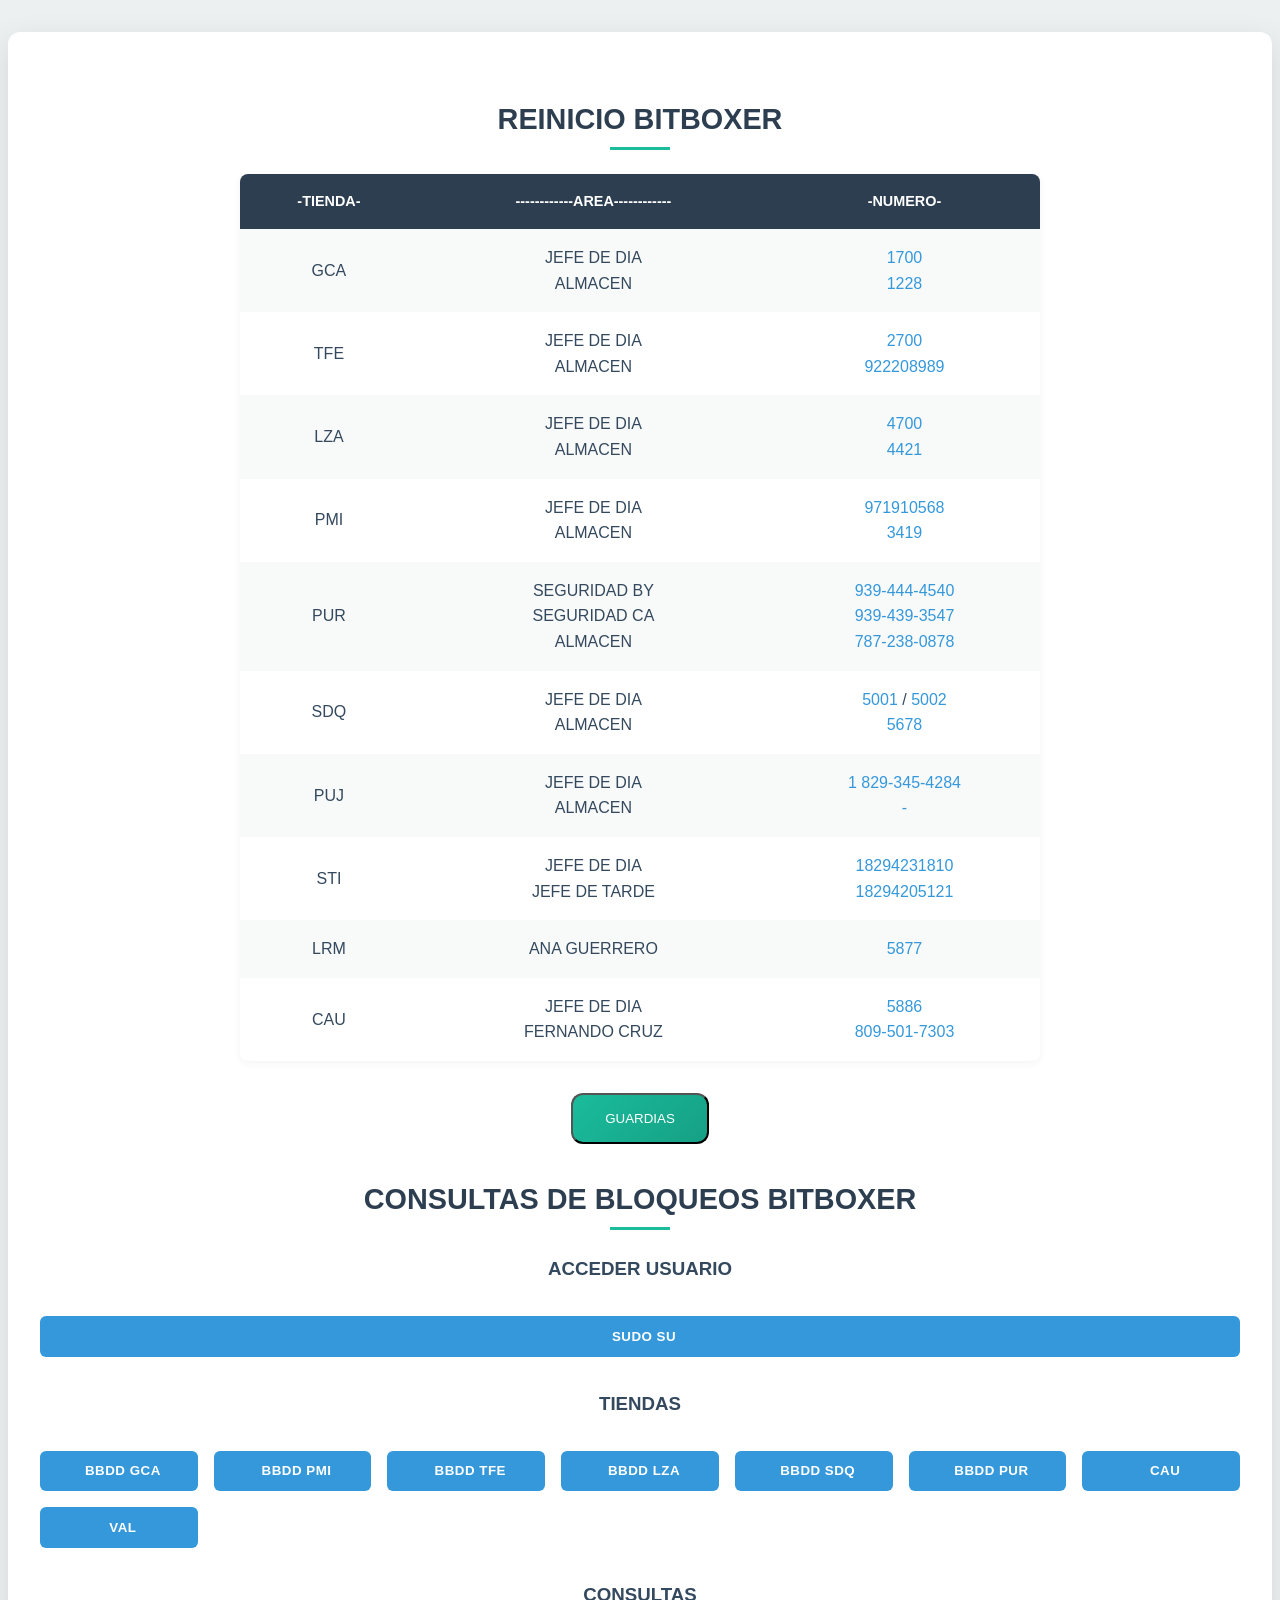
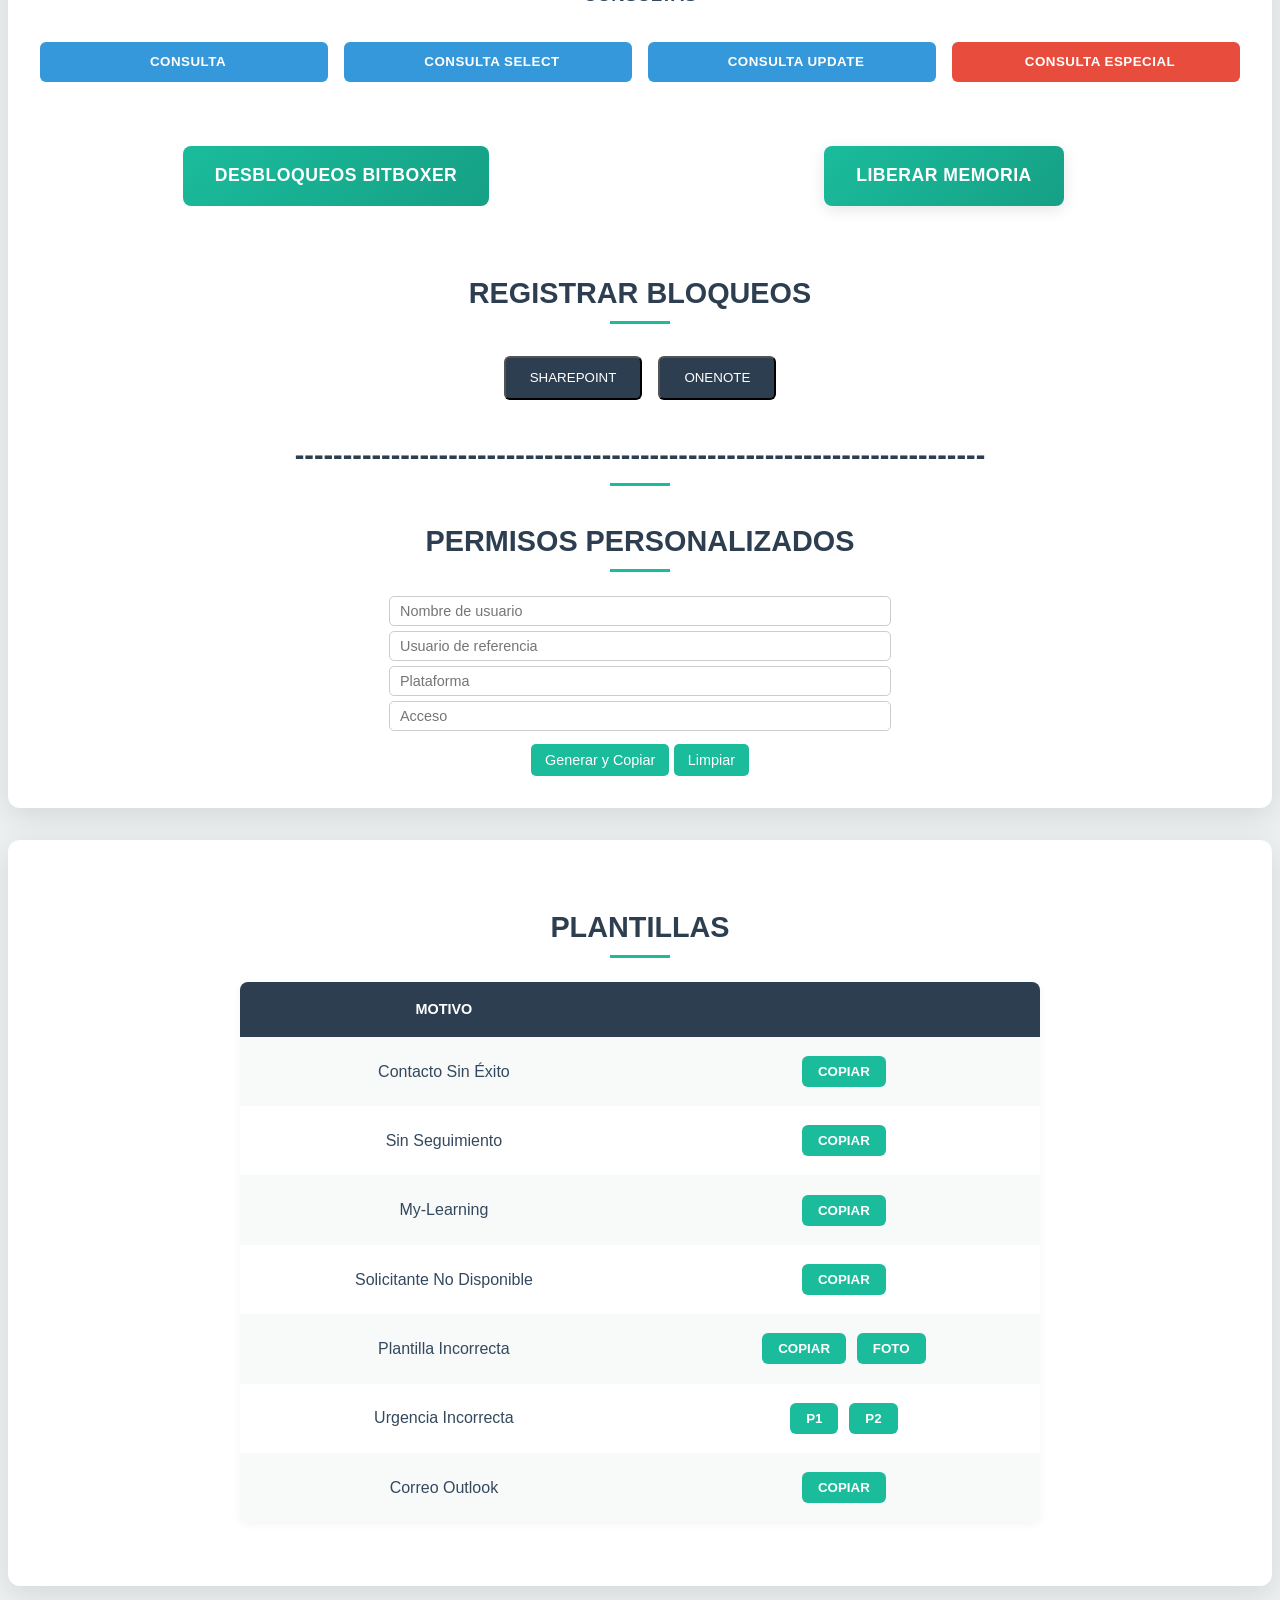
==== index.html @ 9ade975d "Primera versión modificada del proyecto" ====
<!DOCTYPE html>
<html>
<head>
    <meta charset="UTF-8">
    <title>Consultas Bitboxer</title>
    <link rel="icon" type="image/png" href="./foto/favicon.png">
    <link rel="stylesheet" href="styles.css">
</head>
<body>
    <div class="container">
        <div class="tables-container">
            <div class="left-side">
                <h2>REINICIO BITBOXER</h2>      
                <table>
                    <tbody><tr>
                        <th>-TIENDA-</th>
                        <th>------------AREA------------</th>
                        <th>-NUMERO-</th>
                    </tr>
                    <tr>
                        <td>GCA</td>
                        <td>JEFE DE DIA<br>ALMACEN</td>
                        <td>
                            <span class="click-to-copy" data-phone-number="1700">1700</span><br>
                            <span class="click-to-copy" data-phone-number="1228">1228</span>
                        </td>
                    </tr>
                    <tr>
                        <td>TFE</td>
                        <td>JEFE DE DIA<br>ALMACEN</td>
                        <td>
                            <span class="click-to-copy" data-phone-number="2700">2700</span><br>
                            <span class="click-to-copy" data-phone-number="922208989">922208989</span>
                        </td>
                    </tr>
                    <tr>
                        <td>LZA</td>
                        <td>JEFE DE DIA<br>ALMACEN</td>
                        <td>
                            <span class="click-to-copy" data-phone-number="4700">4700</span><br>
                            <span class="click-to-copy" data-phone-number="4421">4421</span>
                        </td>
                    </tr>
                    <tr>
                        <td>PMI</td>
                        <td>JEFE DE DIA<br>ALMACEN</td>
                        <td>
                            <span class="click-to-copy" data-phone-number="971910568">971910568</span><br>
                            <span class="click-to-copy" data-phone-number="3419">3419</span>
                        </td>
                    </tr>
                    <tr>
                        <td>PUR</td>
                        <td>SEGURIDAD BY<br>SEGURIDAD CA<br>ALMACEN</td>
                        <td>
                            <span class="click-to-copy" data-phone-number="9394444540">939-444-4540</span><br>
                            <span class="click-to-copy" data-phone-number="9394393547">939-439-3547</span><br>
                            <span class="click-to-copy" data-phone-number="7872380878">787-238-0878</span>
                        </td>
                    </tr>
                    <tr>
                        <td>SDQ</td>
                        <td>JEFE DE DIA<br>ALMACEN</td>
                        <td>
                            <span class="click-to-copy" data-phone-number="5001">5001</span> / <span class="click-to-copy" data-phone-number="5002">5002</span><br>
                            <span class="click-to-copy" data-phone-number="5678">5678</span>
                        </td>
                    </tr>
                    <tr>
                        <td>PUJ</td>
                        <td>JEFE DE DIA<br>ALMACEN</td>
                        <td>
                            <span class="click-to-copy" data-phone-number="18293454284">1 829-345-4284</span><br>
                            <span class="click-to-copy" data-phone-number="">-</span>
                        </td>
                    </tr>
                    <tr>
                        <td>STI</td>
                        <td>JEFE DE DIA<br>JEFE DE TARDE</td>
                        <td>
                            <span class="click-to-copy" data-phone-number="18294231810">18294231810</span><br>
                            <span class="click-to-copy" data-phone-number="18294205121">18294205121</span>
                        </td>
                    </tr>
                    <tr>
                        <td>LRM</td>
                        <td>ANA GUERRERO</td>
                        <td>
                            <span class="click-to-copy" data-phone-number="5877">5877</span>
                        </td>
                    </tr>
                    <tr>
                        <td>CAU</td>
                        <td>JEFE DE DIA<br>FERNANDO CRUZ</td>
                        <td>
                            <span class="click-to-copy" data-phone-number="5886">5886</span><br>
                            <span class="click-to-copy" data-phone-number="8095017303">809-501-7303</span>
                        </td>
                    </tr>
                </tbody></table>
            </div>
        </div>

        <!-- Botón GUARDIAS -->
    <div class="guardias-btn">
        <button id="btn-guardias" onclick="redirectToGuardias()" style="background: linear-gradient(135deg, #1ABC9C, #16A085); color: white; padding: 1rem 2rem; border-radius: 12px; cursor: pointer;">GUARDIAS</button>
    </div>

        <!-- Resto del contenido -->
        <h2>CONSULTAS DE BLOQUEOS BITBOXER</h2>

<div class="button-section">
    <h3>ACCEDER USUARIO</h3>

    <div class="query-btn">
        <button id="btn-sudo-gca">SUDO SU</button>
    </div>
</div>

<div class="button-section">
    <h3>TIENDAS</h3>

    <div class="query-btn">
        <button id="btn-bbdd-gca">BBDD GCA</button>
        <button id="btn-bbdd-pmi">BBDD PMI</button>
        <button id="btn-bbdd-tfe">BBDD TFE</button>
        <button id="btn-bbdd-lza">BBDD LZA</button>
        <button id="btn-sdq">BBDD SDQ</button>
        <button id="btn-pur">BBDD PUR</button>
        <button id="btn-cau">CAU</button>
        <button id="btn-val">VAL</button>
    </div>
</div>

<div class="button-section">
    <h3>CONSULTAS</h3>

    <div class="query-btn">
        <button id="btn-consulta-gca">CONSULTA</button>
        <button id="btn-consulta-select">CONSULTA SELECT</button>
        <button id="btn-consulta-update">CONSULTA UPDATE</button>
        <button id="btn-consulta-especial">CONSULTA ESPECIAL</button>

    </div>
</div>

        <div class="query-btn">
            <button id="btn-desbloqueos" onclick="redirectToBloqueosPage()">DESBLOQUEOS BITBOXER</button>
            <button id="btn-liberar-memoria">LIBERAR MEMORIA</button>
        </div>
	<h2>REGISTRAR BLOQUEOS</h2>
        <div class="button-container">
            <button id="btn-enlace1" onclick="redirectToSharePoint()">SHAREPOINT</button>
            <button id="btn-enlace2" onclick="redirectToOneNote()">ONENOTE</button>
        </div>


	<h2>------------------------------------------------------------------------</h2>
<h2>PERMISOS PERSONALIZADOS</h2>
<div class="template-box">
  <form class="template-form" onsubmit="generarPermiso(event)">
    <input type="text" placeholder="Nombre de usuario" name="nombre" required />
    <input type="text" placeholder="Usuario de referencia" name="referencia" required />
    <input type="text" placeholder="Plataforma" name="plataforma" required />
    <input type="text" placeholder="Acceso" name="acceso" required />
    <div class="form-buttons">
      <button type="submit">Generar y Copiar</button>
      <button type="button" onclick="limpiarResultado()">Limpiar</button>
    </div>
  </form>
  <div class="template-content" id="resultado-permiso"></div>
</div>

    </div>



<div class="container">
  <h2>PLANTILLAS</h2>
  <div class="tables-container">
    <div class="left-side">
      <table>
        <thead>
          <tr>
            <th>MOTIVO</th>
            <th></th>
          </tr>
        </thead>
        <tbody>
          <tr>
            
          </tr>            
          <tr>
            <td>Contacto Sin Éxito</td>
            <td><button id="btn-sin-contacto" class="res-btn">COPIAR</button></td>
          </tr>
          <tr>
            <td>Sin Seguimiento</td>
            <td><button id="btn-sin-seguimiento" class="res-btn">COPIAR</button></td>
          </tr>
          <tr>
            <td>My-Learning</td>
            <td><button id="btn-my-learning" class="res-btn">COPIAR</button></td>
          </tr>
          <tr>
            <td>Solicitante No Disponible</td>
            <td><button id="btn-no-disponible" class="res-btn">COPIAR</button></td>
          </tr>
          <tr>
            <td>Plantilla Incorrecta</td>
            <td>
              <button id="btn-plantilla-incorrecta" class="res-btn">COPIAR</button>
              <button id="btn-plantilla-incorrecta-foto" class="res-btn">FOTO</button>
            </td>
          </tr>
          <tr>
            <td>Urgencia Incorrecta</td>
            <td>
              <button id="btn-urgencia-p1" class="res-btn">P1</button>
              <button id="btn-urgencia-p2" class="res-btn">P2</button>
            </td>
          </tr>
          <tr>
            <td>Correo Outlook</td>
            <td><button id="btn-correo-outlook" class="res-btn">COPIAR</button></td>
          </tr>
        </tbody>
      </table>
    </div>
  </div>
</div>

    <script src="script.js"></script>
</body>
</html>
---- styles.css ----
:root {
  --primary-color: #2C3E50;
  --secondary-color: #3498DB;
  --accent-color: #1ABC9C;
  --background: #ECF0F1;
  --text-color: #34495E;
  --table-header: #2C3E50;
  --table-row-even: #F8F9F9;
  --table-row-hover: #EBF5FB;
}

body {
  font-family: 'Roboto', sans-serif;
  background: var(--background);
  color: var(--text-color);
  line-height: 1.6;
  margin: 0;
  padding: 0;
}

.container {
  max-width: 1200px;
  margin: 2rem auto;
  padding: 2rem;
  background: white;
  border-radius: 12px;
  box-shadow: 0 8px 30px rgba(0,0,0,0.1);
  text-align: center; /* Centra todo el texto dentro del contenedor */
}

h2 {
  color: var(--primary-color);
  font-size: 1.8rem;
  margin: 2rem 0 1.5rem;
  position: relative;
  padding-bottom: 0.5rem;
}

h2::after {
  content: '';
  position: absolute;
  bottom: 0;
  left: 50%;
  transform: translateX(-50%);
  width: 60px;
  height: 3px;
  background: var(--accent-color);
}

.tables-container {
  display: flex;
  justify-content: center; /* Centra la tabla */
  margin-bottom: 2rem;
}

.left-side {
  width: 100%;
  max-width: 800px; /* Ajusta el ancho máximo de la tabla */
}

table {
  width: 100%;
  border-collapse: collapse;
  background: white;
  border-radius: 8px;
  overflow: hidden;
  box-shadow: 0 2px 10px rgba(0,0,0,0.05);
  margin: 0 auto; /* Centra la tabla dentro de su contenedor */
}

th, td {
  padding: 1rem;
  text-align: center;
}

th {
  background: var(--table-header);
  color: white;
  font-weight: 600;
  text-transform: uppercase;
  font-size: 0.9rem;
}

tr:nth-child(even) {
  background: var(--table-row-even);
}

.click-to-copy {
  color: var(--secondary-color);
  cursor: pointer;
  transition: all 0.3s ease-in-out;
}

.click-to-copy:hover {
  color: var(--primary-color);
  transform: translateY(-2px);
}

.query-btn {
  display: grid;
  grid-template-columns: repeat(auto-fit, minmax(150px, 1fr));
  gap: 1rem;
  margin: 2rem 0;
  justify-content: center; /* Centra los botones */
}

.query-btn button {
  background: var(--secondary-color);
  color: white;
  border: none;
  padding: 0.8rem 1.2rem;
  border-radius: 6px;
  cursor: pointer;
  transition: all 0.2s;
  font-weight: 600;
  letter-spacing: 0.5px;
  display: flex;
  align-items: center;
  justify-content: center;
  gap: 0.5rem;
}

.query-btn button::before {
  content: ''; /* Eliminamos el símbolo */
}

.query-btn button:hover {
  background: var(--primary-color);
  transform: translateY(-2px);
  box-shadow: 0 4px 12px rgba(42,63,95,0.15);
}

#btn-desbloqueos {
  background: linear-gradient(135deg, var(--accent-color), #16A085);
  padding: 1.2rem 2rem;
  font-size: 1.1rem;
  border-radius: 8px;
  margin: 2rem auto;
  display: block;
  width: fit-content;
}

#btn-facturas-corruptas {
    background: linear-gradient(135deg, var(--accent-color), #16A085);
    color: white;
    padding: 1rem 2rem;
    font-size: 1.1rem;
    border: none;
    border-radius: 12px;
    cursor: pointer;
    font-weight: 600;
    letter-spacing: 0.5px;
    box-shadow: 0 4px 15px rgba(0, 0, 0, 0.1);
    transition: all 0.3s ease-in-out;
    margin-left: 1rem; /* Añade un margen a la izquierda para separarlo del botón GUARDIAS */
}

#btn-facturas-corruptas:hover {
    background: linear-gradient(135deg, #1ABC9C, #16A085);
    transform: translateY(-3px) scale(1.05);
    box-shadow: 0 8px 20px rgba(0, 0, 0, 0.2);
}

.button-container {
  display: flex;
  justify-content: center;
  gap: 1rem;
  margin: 2rem 0;
}

.button-container button {
  background: var(--primary-color);
  color: white;
  padding: 0.8rem 1.5rem;
  border-radius: 6px;
  transition: all 0.2s;
}

.button-container button:hover {
  background: var(--secondary-color);
  transform: scale(1.05);
}

.clickable-header {
  background: var(--background);
  padding: 1rem;
  border-radius: 8px;
  margin: 0.5rem 0;
  transition: all 0.2s;
  border: 2px solid var(--primary-color);
}

.clickable-header:hover {
  background: var(--primary-color);
  color: white;
  transform: translateX(5px);
}

.image-btn {
  display: flex;
  justify-content: center;
  gap: 1rem; /* Espacio entre los botones */
  margin: 2rem 0;
  flex-wrap: wrap; /* Para que los botones se ajusten en pantallas pequeñas */
}

.image-btn img {
  width: 80px;
  height: 80px;
  border-radius: 50%;
  border: 3px solid var(--accent-color);
  transition: all 0.3s;
}

.image-btn button {
  background: var(--secondary-color);
  color: white;
  border: none;
  padding: 0.8rem 1.2rem;
  border-radius: 6px;
  cursor: pointer;
  transition: all 0.2s;
  font-weight: 600;
  letter-spacing: 0.5px;
  display: flex;
  align-items: center;
  justify-content: center;
  gap: 0.5rem;
}

.image-btn button:hover {
  background: var(--primary-color);
  transform: translateY(-2px);
  box-shadow: 0 4px 12px rgba(42,63,95,0.15);
}

/* Toast para feedback visual */
.toast {
  position: fixed;
  bottom: 20px;
  right: 20px;
  padding: 1rem 2rem;
  background-color: var(--accent-color);
  color: white;
  border-radius: 5px;
  box-shadow: 0 2px 10px rgba(0, 0, 0, 0.1);
  z-index: 1000;
  opacity: 0;
  transition: opacity 0.3s ease-in-out;
}

.toast.show {
  opacity: 1;
}

/* Responsive Design */
@media (max-width: 768px) {
  .tables-container {
    grid-template-columns: 1fr;
  }
  
  .query-btn {
    grid-template-columns: repeat(auto-fit, minmax(120px, 1fr));
  }
  
  .container {
    margin: 1rem;
    padding: 1.5rem;
  }

.guardias-btn {
  display: flex;
  justify-content: center;
  margin: 2rem 0;
}

#btn-guardias{
  font-weight: 600;
  font-size: 1rem;
}

#btn-guardias:hover{
  transform: translateY(-3px) scale(1.05);
}

  
  h2 {
    font-size: 1.4rem;
  }
}

#btn-liberar-memoria {
    background: linear-gradient(135deg, var(--accent-color), #16A085);
    color: white;
    padding: 1.2rem 2rem;
    font-size: 1.1rem;
    border: none;
    border-radius: 8px;
    cursor: pointer;
    font-weight: 600;
    letter-spacing: 0.5px;
    box-shadow: 0 4px 15px rgba(0, 0, 0, 0.1);
    transition: all 0.3s ease-in-out;
    display: block;
    margin: 2rem auto; /* Centrar el botón */
    width: fit-content; /* Ajustar el ancho al contenido */
}

#btn-liberar-memoria:hover {
    background: linear-gradient(135deg, #1ABC9C, #16A085);
    transform: translateY(-3px) scale(1.05);
    box-shadow: 0 8px 20px rgba(0, 0, 0, 0.2);
}

.left-image {
  position: fixed;
  left: 0;
  top: 80%;
  transform: translateY(-50%);
  width: 200px;
  z-index: 1000;
}

.right-image {
  position: fixed;
  right: 0;
  top: 80%;
  transform: translateY(-50%);
  width: 200px;
  z-index: 1000;
}

.right-top-image {
  position: fixed;
  right: 0;
  top: 15%;
  transform: translateY(-50%);
  width: 200px;
  z-index: 1000;
}

.left-top-image {
  position: fixed;
  left: 0;
  top: 15%;
  transform: translateY(-50%);
  width: 200px;
  z-index: 1000;
}


@media (max-width: 768px) {
  .left-image, .right-image {
    display: none;
  }
}



.template-form input {
  width: 40%;         /* antes: 100% */
  margin: 0.3rem auto;
  padding: 6px 10px;  /* antes: 8px */
  border-radius: 5px;
  border: 1px solid #ccc;
  display: block;     /* asegura que se centren */
  font-size: 0.9rem;  /* opcional: texto más compacto */
}


.template-form button {
  background-color: var(--accent-color);
  color: white;
  border: none;
  padding: 8px 14px;
  border-radius: 5px;
  cursor: pointer;
  font-size: 0.9rem;
  margin-top: 0.5rem;
}


.template-form button:hover {
  background-color: #16A085;
}

.template-content {
  background-color: #f9f9f9;
  padding: 1rem;
  margin-top: 1rem;
  border-radius: 5px;
  display: none;
  white-space: pre-wrap;
}

.res-btn {
  background-color: var(--accent-color);
  color: white;
  border: none;
  padding: 0.5rem 1rem;
  border-radius: 6px;
  cursor: pointer;
  font-weight: 600;
  margin: 0.2rem;
  transition: all 0.2s ease-in-out;
}

.res-btn:hover {
  background-color: #16A085;
  transform: scale(1.05);
}

.left-side h2 {
  text-align: center;
}

#btn-consulta-especial {
  background: #e74c3c;
}

#btn-consulta-especial:hover {
  background: #c0392b;
}
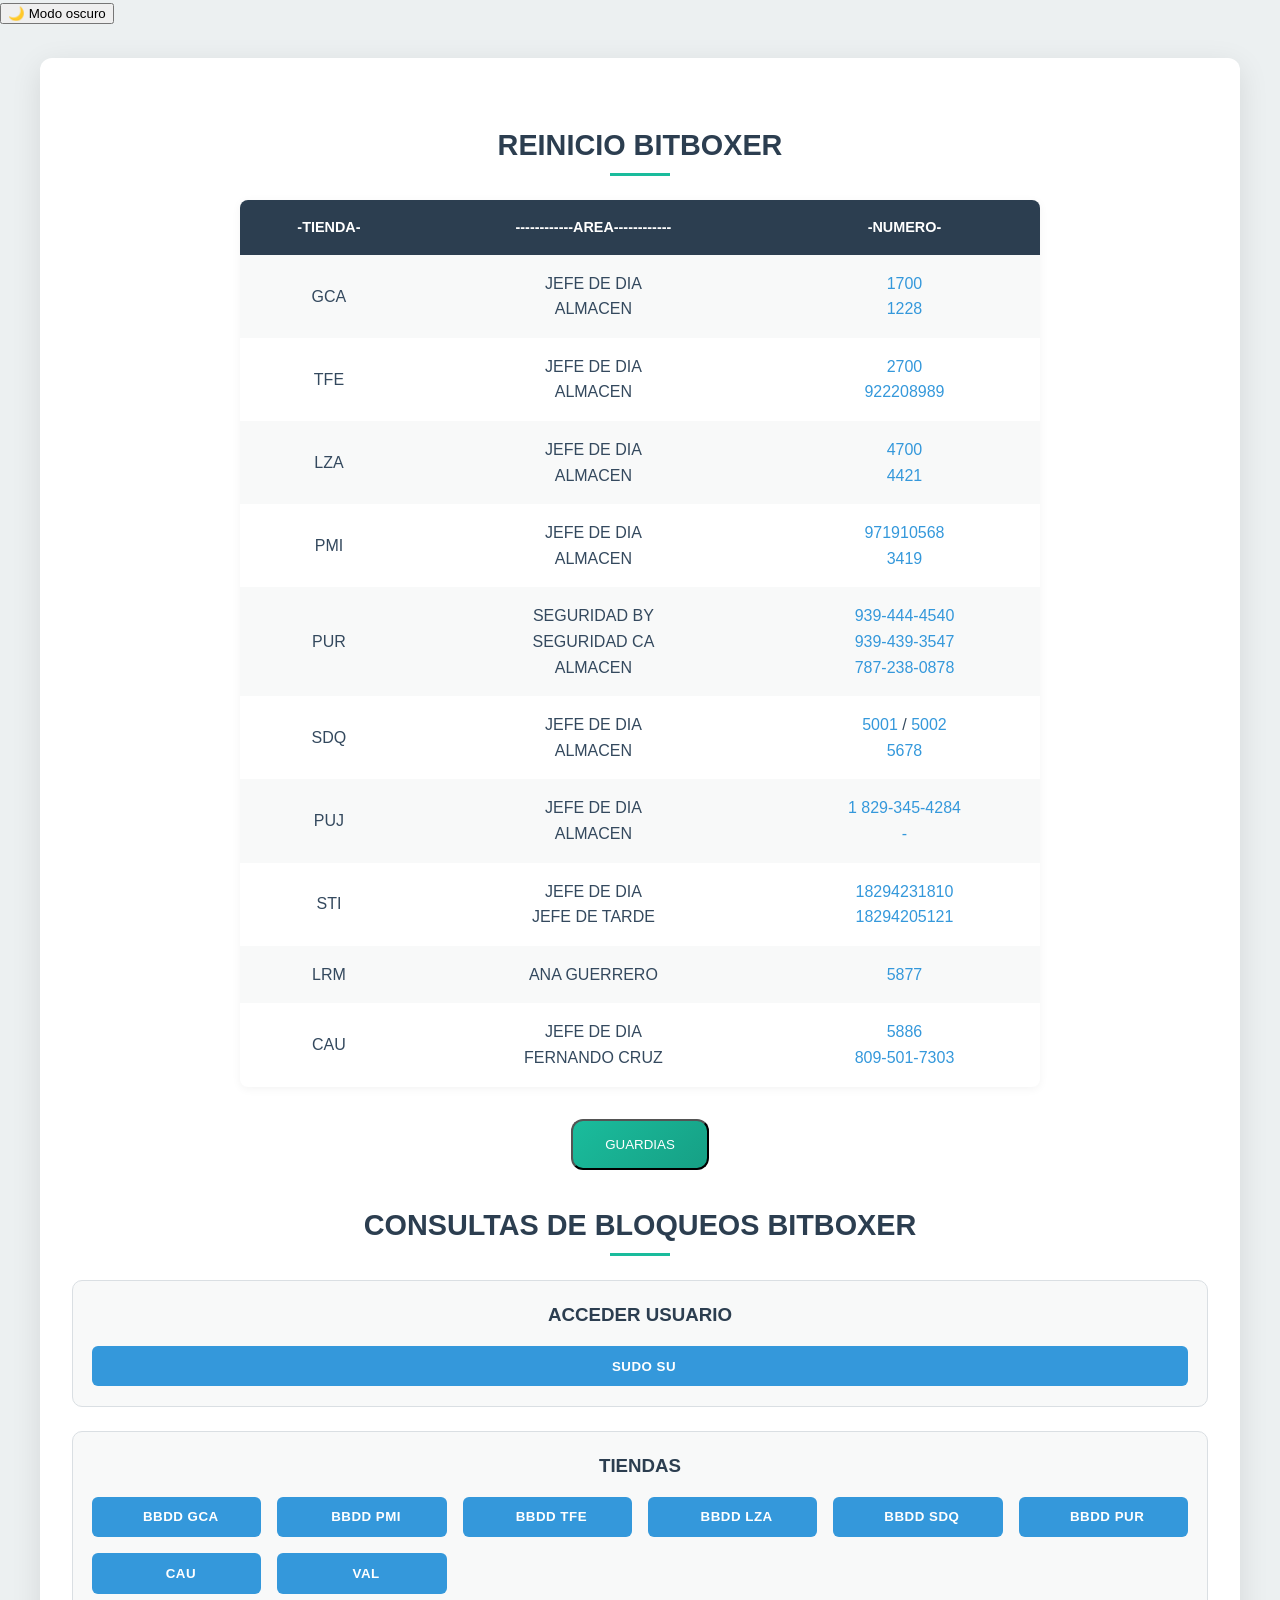
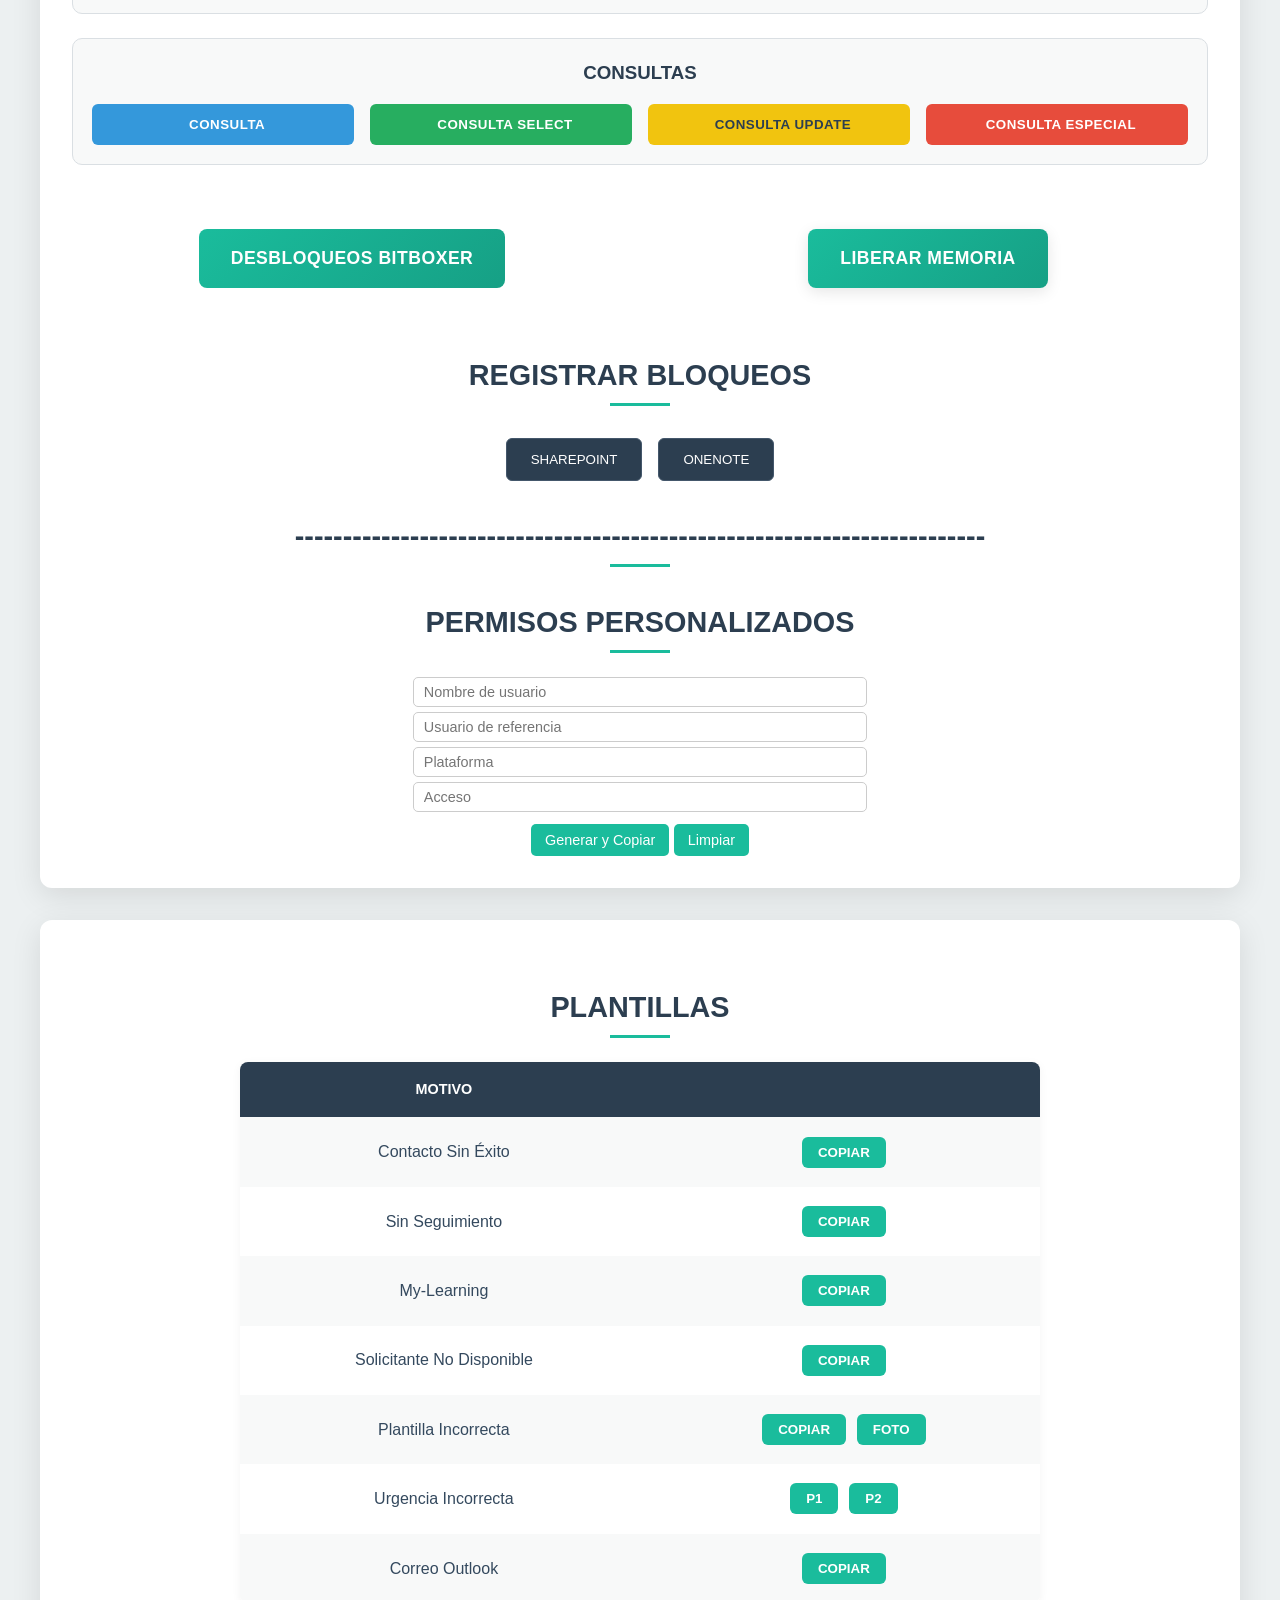
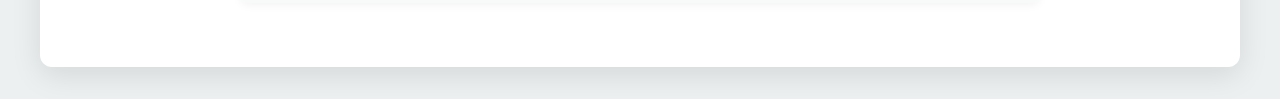
==== commit a47267af: "Agrega modo oscuro y mejora estilos de botones" ====
--- a/index.html
+++ b/index.html
@@ -9,6 +9,12 @@
     <link rel="stylesheet" href="styles.css">
 </head>
 <body>
+       <div class="theme-toggle">
+        <button id="mode-toggle" type="button" onclick="toggleMode()">
+            🌙 Modo oscuro
+        </button>
+    </div>
+    
     <div class="container">
         <div class="tables-container">
             <div class="left-side">
--- a/styles.css
+++ b/styles.css
@@ -1,5 +1,8 @@
+* {
+  box-sizing: border-box;
+}
 :root {
-  --primary-color: #2C3E50;
+   --primary-color: #2C3E50;
   --secondary-color: #3498DB;
   --accent-color: #1ABC9C;
   --background: #ECF0F1;
@@ -7,6 +10,27 @@
   --table-header: #2C3E50;
   --table-row-even: #F8F9F9;
   --table-row-hover: #EBF5FB;
+
+   --card-bg: #FFFFFF;
+  --section-bg: #F8F9F9;
+  --input-bg: #FFFFFF;
+  --border-color: #DADFE3;
+}
+
+body.dark-mode {
+  --primary-color: #ECF0F1;
+  --secondary-color: #5DADE2;
+  --accent-color: #1ABC9C;
+  --background: #151A21;
+  --text-color: #EAECEE;
+  --table-header: #111827;
+  --table-row-even: #252B35;
+  --table-row-hover: #364152;
+
+  --card-bg: #20262F;
+  --section-bg: #292F39;
+  --input-bg: #303743;
+  --border-color: #48515F;
 }
 
 body {
@@ -19,13 +43,15 @@
 }
 
 .container {
+  
+  width: calc(100% - 2rem);
   max-width: 1200px;
   margin: 2rem auto;
   padding: 2rem;
-  background: white;
+  background: var(--card-bg);
   border-radius: 12px;
-  box-shadow: 0 8px 30px rgba(0,0,0,0.1);
-  text-align: center; /* Centra todo el texto dentro del contenedor */
+  box-shadow: 0 8px 30px rgba(0, 0, 0, 0.1);
+  text-align: center;
 }
 
 h2 {
@@ -61,7 +87,8 @@
 table {
   width: 100%;
   border-collapse: collapse;
-  background: white;
+  background: var(--card-bg);
+  color: var(--text-color);
   border-radius: 8px;
   overflow: hidden;
   box-shadow: 0 2px 10px rgba(0,0,0,0.05);
@@ -420,4 +447,69 @@
 
 #btn-consulta-especial:hover {
   background: #c0392b;
+}
+
+.button-section {
+  margin: 1.5rem 0;
+  padding: 1.2rem;
+  background-color: var(--section-bg);
+  border: 1px solid var(--border-color);
+  border-radius: 10px;
+}
+
+.button-section h3 {
+  margin: 0 0 1rem;
+  color: var(--primary-color);
+}
+
+.button-section .query-btn {
+  margin: 0;
+}
+
+
+#btn-consulta-select {
+  background: #27ae60;
+}
+
+#btn-consulta-select:hover {
+  background: #1e8449;
+}
+
+#btn-consulta-update {
+  background: #f1c40f;
+  color: #2c3e50;
+}
+
+#btn-consulta-update:hover {
+  background: #d4ac0d;
+}
+
+
+
+/* Botones SharePoint y OneNote */
+#btn-enlace1,
+#btn-enlace2 {
+  background: #2C3E50;
+  color: #FFFFFF;
+  border: 1px solid #44576B;
+}
+
+#btn-enlace1:hover,
+#btn-enlace2:hover {
+  background: #3498DB;
+  color: #FFFFFF;
+}
+
+/* Ajuste específico para modo oscuro */
+body.dark-mode #btn-enlace1,
+body.dark-mode #btn-enlace2 {
+  background: #34495E;
+  color: #FFFFFF;
+  border-color: #5D6D7E;
+}
+
+body.dark-mode #btn-enlace1:hover,
+body.dark-mode #btn-enlace2:hover {
+  background: #5DADE2;
+  color: #17202A;
 }
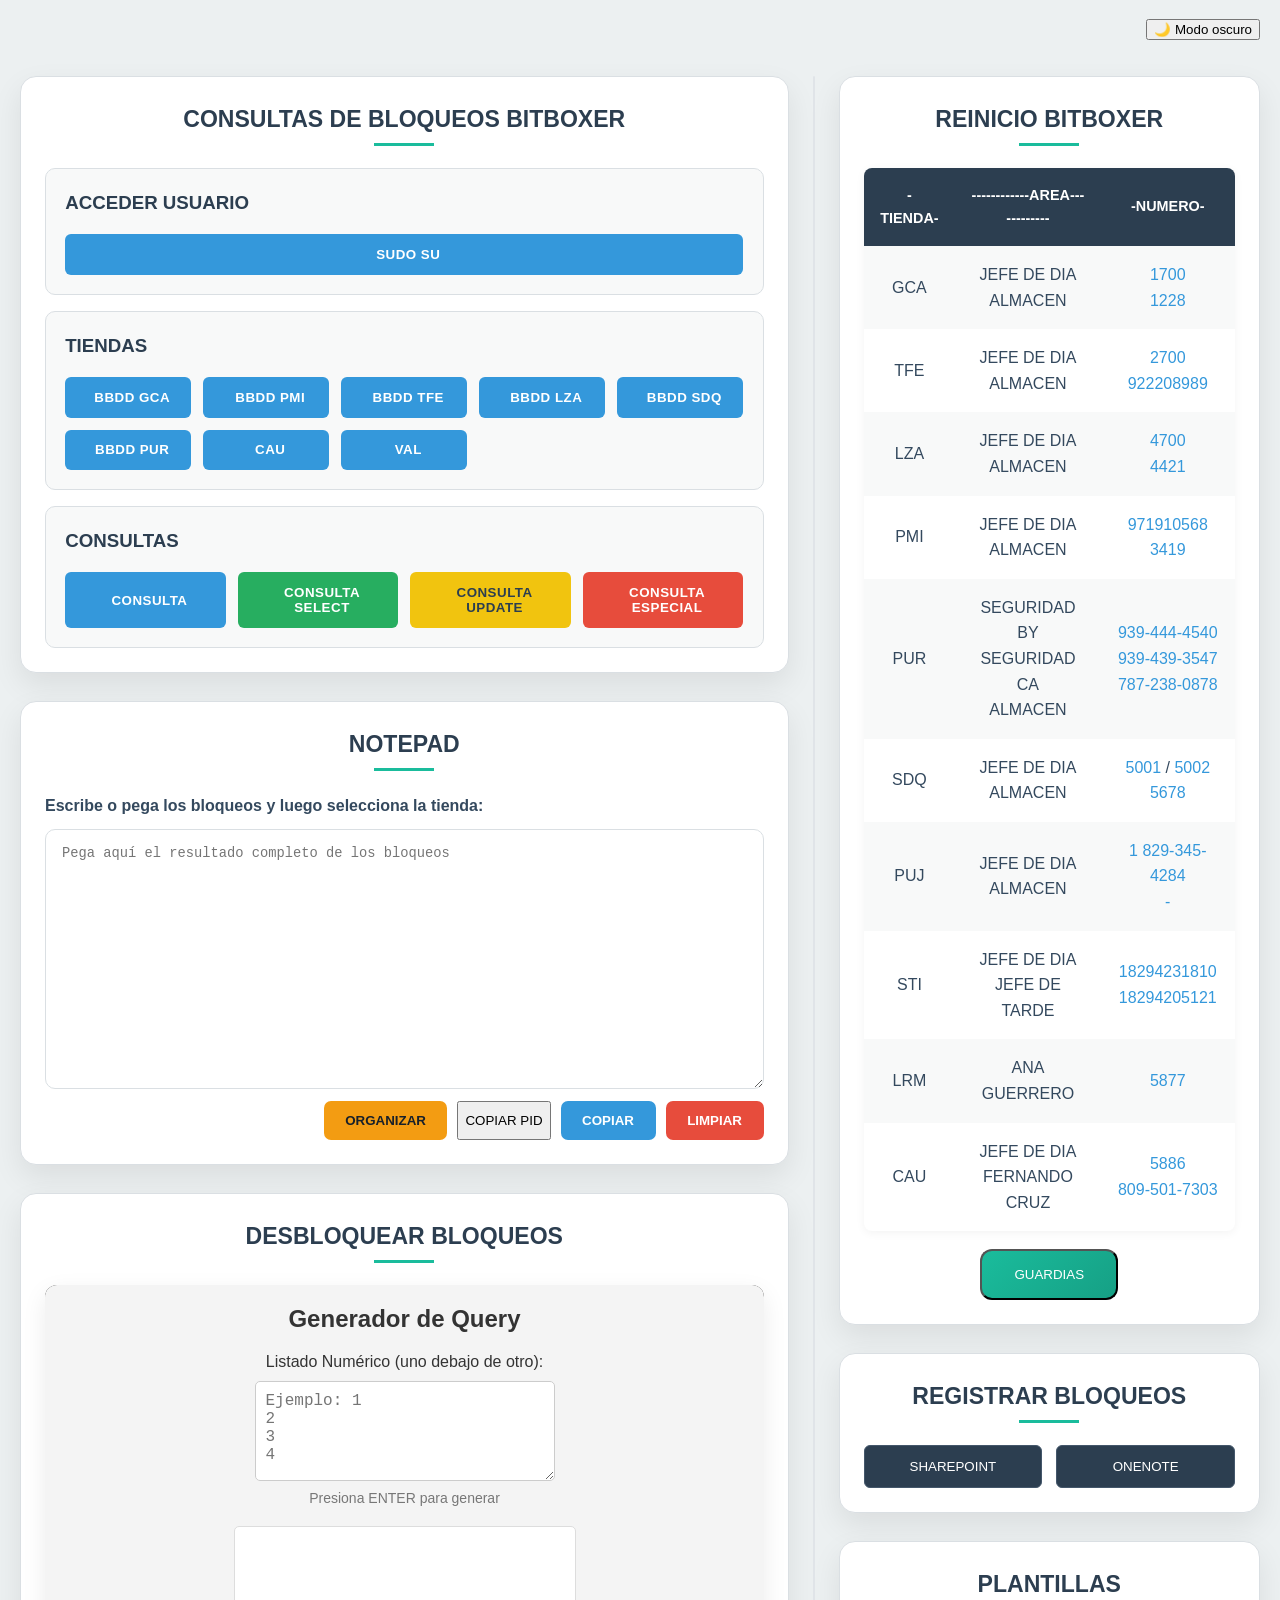
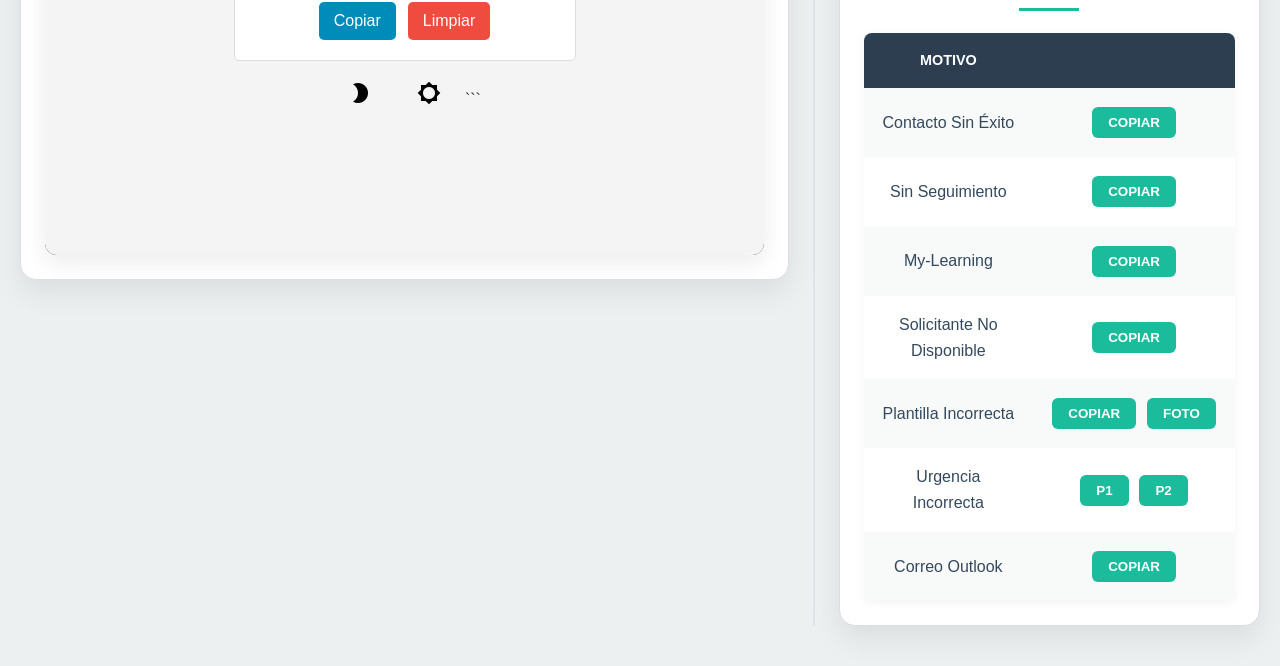
==== commit 818bae18: "Publica dashboard actualizado en la raiz" ====
--- a/index.html
+++ b/index.html
@@ -1,243 +1,250 @@
-
-
-<!DOCTYPE html>
-<html>
-<head>
-    <meta charset="UTF-8">
-    <title>Consultas Bitboxer</title>
-    <link rel="icon" type="image/png" href="./foto/favicon.png">
-    <link rel="stylesheet" href="styles.css">
-</head>
-<body>
-       <div class="theme-toggle">
-        <button id="mode-toggle" type="button" onclick="toggleMode()">
-            🌙 Modo oscuro
-        </button>
-    </div>
-    
-    <div class="container">
-        <div class="tables-container">
-            <div class="left-side">
-                <h2>REINICIO BITBOXER</h2>      
-                <table>
-                    <tbody><tr>
-                        <th>-TIENDA-</th>
-                        <th>------------AREA------------</th>
-                        <th>-NUMERO-</th>
-                    </tr>
-                    <tr>
-                        <td>GCA</td>
-                        <td>JEFE DE DIA<br>ALMACEN</td>
-                        <td>
-                            <span class="click-to-copy" data-phone-number="1700">1700</span><br>
-                            <span class="click-to-copy" data-phone-number="1228">1228</span>
-                        </td>
-                    </tr>
-                    <tr>
-                        <td>TFE</td>
-                        <td>JEFE DE DIA<br>ALMACEN</td>
-                        <td>
-                            <span class="click-to-copy" data-phone-number="2700">2700</span><br>
-                            <span class="click-to-copy" data-phone-number="922208989">922208989</span>
-                        </td>
-                    </tr>
-                    <tr>
-                        <td>LZA</td>
-                        <td>JEFE DE DIA<br>ALMACEN</td>
-                        <td>
-                            <span class="click-to-copy" data-phone-number="4700">4700</span><br>
-                            <span class="click-to-copy" data-phone-number="4421">4421</span>
-                        </td>
-                    </tr>
-                    <tr>
-                        <td>PMI</td>
-                        <td>JEFE DE DIA<br>ALMACEN</td>
-                        <td>
-                            <span class="click-to-copy" data-phone-number="971910568">971910568</span><br>
-                            <span class="click-to-copy" data-phone-number="3419">3419</span>
-                        </td>
-                    </tr>
-                    <tr>
-                        <td>PUR</td>
-                        <td>SEGURIDAD BY<br>SEGURIDAD CA<br>ALMACEN</td>
-                        <td>
-                            <span class="click-to-copy" data-phone-number="9394444540">939-444-4540</span><br>
-                            <span class="click-to-copy" data-phone-number="9394393547">939-439-3547</span><br>
-                            <span class="click-to-copy" data-phone-number="7872380878">787-238-0878</span>
-                        </td>
-                    </tr>
-                    <tr>
-                        <td>SDQ</td>
-                        <td>JEFE DE DIA<br>ALMACEN</td>
-                        <td>
-                            <span class="click-to-copy" data-phone-number="5001">5001</span> / <span class="click-to-copy" data-phone-number="5002">5002</span><br>
-                            <span class="click-to-copy" data-phone-number="5678">5678</span>
-                        </td>
-                    </tr>
-                    <tr>
-                        <td>PUJ</td>
-                        <td>JEFE DE DIA<br>ALMACEN</td>
-                        <td>
-                            <span class="click-to-copy" data-phone-number="18293454284">1 829-345-4284</span><br>
-                            <span class="click-to-copy" data-phone-number="">-</span>
-                        </td>
-                    </tr>
-                    <tr>
-                        <td>STI</td>
-                        <td>JEFE DE DIA<br>JEFE DE TARDE</td>
-                        <td>
-                            <span class="click-to-copy" data-phone-number="18294231810">18294231810</span><br>
-                            <span class="click-to-copy" data-phone-number="18294205121">18294205121</span>
-                        </td>
-                    </tr>
-                    <tr>
-                        <td>LRM</td>
-                        <td>ANA GUERRERO</td>
-                        <td>
-                            <span class="click-to-copy" data-phone-number="5877">5877</span>
-                        </td>
-                    </tr>
-                    <tr>
-                        <td>CAU</td>
-                        <td>JEFE DE DIA<br>FERNANDO CRUZ</td>
-                        <td>
-                            <span class="click-to-copy" data-phone-number="5886">5886</span><br>
-                            <span class="click-to-copy" data-phone-number="8095017303">809-501-7303</span>
-                        </td>
-                    </tr>
-                </tbody></table>
-            </div>
-        </div>
-
-        <!-- Botón GUARDIAS -->
-    <div class="guardias-btn">
-        <button id="btn-guardias" onclick="redirectToGuardias()" style="background: linear-gradient(135deg, #1ABC9C, #16A085); color: white; padding: 1rem 2rem; border-radius: 12px; cursor: pointer;">GUARDIAS</button>
-    </div>
-
-        <!-- Resto del contenido -->
-        <h2>CONSULTAS DE BLOQUEOS BITBOXER</h2>
-
-<div class="button-section">
-    <h3>ACCEDER USUARIO</h3>
-
-    <div class="query-btn">
-        <button id="btn-sudo-gca">SUDO SU</button>
-    </div>
-</div>
-
-<div class="button-section">
-    <h3>TIENDAS</h3>
-
-    <div class="query-btn">
-        <button id="btn-bbdd-gca">BBDD GCA</button>
-        <button id="btn-bbdd-pmi">BBDD PMI</button>
-        <button id="btn-bbdd-tfe">BBDD TFE</button>
-        <button id="btn-bbdd-lza">BBDD LZA</button>
-        <button id="btn-sdq">BBDD SDQ</button>
-        <button id="btn-pur">BBDD PUR</button>
-        <button id="btn-cau">CAU</button>
-        <button id="btn-val">VAL</button>
-    </div>
-</div>
-
-<div class="button-section">
-    <h3>CONSULTAS</h3>
-
-    <div class="query-btn">
-        <button id="btn-consulta-gca">CONSULTA</button>
-        <button id="btn-consulta-select">CONSULTA SELECT</button>
-        <button id="btn-consulta-update">CONSULTA UPDATE</button>
-        <button id="btn-consulta-especial">CONSULTA ESPECIAL</button>
-
-    </div>
-</div>
-
-        <div class="query-btn">
-            <button id="btn-desbloqueos" onclick="redirectToBloqueosPage()">DESBLOQUEOS BITBOXER</button>
-            <button id="btn-liberar-memoria">LIBERAR MEMORIA</button>
-        </div>
-	<h2>REGISTRAR BLOQUEOS</h2>
-        <div class="button-container">
-            <button id="btn-enlace1" onclick="redirectToSharePoint()">SHAREPOINT</button>
-            <button id="btn-enlace2" onclick="redirectToOneNote()">ONENOTE</button>
-        </div>
-
-
-	<h2>------------------------------------------------------------------------</h2>
-<h2>PERMISOS PERSONALIZADOS</h2>
-<div class="template-box">
-  <form class="template-form" onsubmit="generarPermiso(event)">
-    <input type="text" placeholder="Nombre de usuario" name="nombre" required />
-    <input type="text" placeholder="Usuario de referencia" name="referencia" required />
-    <input type="text" placeholder="Plataforma" name="plataforma" required />
-    <input type="text" placeholder="Acceso" name="acceso" required />
-    <div class="form-buttons">
-      <button type="submit">Generar y Copiar</button>
-      <button type="button" onclick="limpiarResultado()">Limpiar</button>
-    </div>
-  </form>
-  <div class="template-content" id="resultado-permiso"></div>
-</div>
-
-    </div>
-
-
-
-<div class="container">
-  <h2>PLANTILLAS</h2>
-  <div class="tables-container">
-    <div class="left-side">
-      <table>
-        <thead>
-          <tr>
-            <th>MOTIVO</th>
-            <th></th>
-          </tr>
-        </thead>
-        <tbody>
-          <tr>
-            
-          </tr>            
-          <tr>
-            <td>Contacto Sin Éxito</td>
-            <td><button id="btn-sin-contacto" class="res-btn">COPIAR</button></td>
-          </tr>
-          <tr>
-            <td>Sin Seguimiento</td>
-            <td><button id="btn-sin-seguimiento" class="res-btn">COPIAR</button></td>
-          </tr>
-          <tr>
-            <td>My-Learning</td>
-            <td><button id="btn-my-learning" class="res-btn">COPIAR</button></td>
-          </tr>
-          <tr>
-            <td>Solicitante No Disponible</td>
-            <td><button id="btn-no-disponible" class="res-btn">COPIAR</button></td>
-          </tr>
-          <tr>
-            <td>Plantilla Incorrecta</td>
-            <td>
-              <button id="btn-plantilla-incorrecta" class="res-btn">COPIAR</button>
-              <button id="btn-plantilla-incorrecta-foto" class="res-btn">FOTO</button>
-            </td>
-          </tr>
-          <tr>
-            <td>Urgencia Incorrecta</td>
-            <td>
-              <button id="btn-urgencia-p1" class="res-btn">P1</button>
-              <button id="btn-urgencia-p2" class="res-btn">P2</button>
-            </td>
-          </tr>
-          <tr>
-            <td>Correo Outlook</td>
-            <td><button id="btn-correo-outlook" class="res-btn">COPIAR</button></td>
-          </tr>
-        </tbody>
-      </table>
-    </div>
-  </div>
-</div>
-
-    <script src="script.js"></script>
-</body>
-</html>
+<!DOCTYPE html>
+
+<html lang="es">
+
+<head>
+    <meta charset="utf-8" />
+    <meta content="width=device-width, initial-scale=1.0" name="viewport" />
+    <title>Panel Bitboxer</title>
+    <link href="./foto/favicon.png" rel="icon" type="image/png" />
+    <link href="styles.css" rel="stylesheet" />
+</head>
+
+<body>
+    <div class="theme-toggle">
+        <button id="mode-toggle" onclick="toggleMode()" type="button">🌙 Modo oscuro</button>
+    </div>
+    <main aria-label="Panel de herramientas Bitboxer" class="dashboard">
+        <section class="dashboard-column dashboard-column-left">
+            <section class="dashboard-card consultas-card">
+                <h2>CONSULTAS DE BLOQUEOS BITBOXER</h2>
+                <div class="card-content">
+                    <div class="button-section">
+                        <h3>ACCEDER USUARIO</h3>
+                        <div class="query-btn">
+                            <button id="btn-sudo-gca">SUDO SU</button>
+                        </div>
+                    </div>
+                    <div class="button-section">
+                        <h3>TIENDAS</h3>
+                        <div class="query-btn">
+                            <button id="btn-bbdd-gca">BBDD GCA</button>
+                            <button id="btn-bbdd-pmi">BBDD PMI</button>
+                            <button id="btn-bbdd-tfe">BBDD TFE</button>
+                            <button id="btn-bbdd-lza">BBDD LZA</button>
+                            <button id="btn-sdq">BBDD SDQ</button>
+                            <button id="btn-pur">BBDD PUR</button>
+                            <button id="btn-cau">CAU</button>
+                            <button id="btn-val">VAL</button>
+                        </div>
+                    </div>
+                    <div class="button-section">
+                        <h3>CONSULTAS</h3>
+                        <div class="query-btn">
+                            <button id="btn-consulta-gca">CONSULTA</button>
+                            <button id="btn-consulta-select">CONSULTA SELECT</button>
+                            <button id="btn-consulta-update">CONSULTA UPDATE</button>
+                            <button id="btn-consulta-especial">CONSULTA ESPECIAL</button>
+                        </div>
+                    </div>
+                </div>
+            </section>
+            <section class="dashboard-card bloqueos-input-card">
+                <h2>NOTEPAD</h2>
+                <div class="card-content"><label class="bloqueos-label" for="bloqueos-tiendas">Escribe o pega los
+                        bloqueos y luego selecciona la tienda:</label><textarea id="bloqueos-tiendas"
+                        placeholder="Pega aquí el resultado completo de los bloqueos" spellcheck="false"
+                        wrap="off"></textarea>
+                    <div class="bloqueos-input-actions">
+                        <button id="btn-organizar-bloqueos" type="button">
+                            ORGANIZAR
+                        </button>
+
+                        <button type="button" onclick="copiarColumnaPid(1)">
+                            COPIAR PID
+                        </button>
+
+                        <button id="btn-copiar-bloqueos" type="button">
+                            COPIAR
+                        </button>
+
+                        <button id="btn-limpiar-bloqueos" type="button">
+                            LIMPIAR
+                        </button>
+                    </div>
+            </section>
+            <section class="dashboard-card unlock-card">
+                <h2>DESBLOQUEAR BLOQUEOS</h2>
+                <div class="card-content"><iframe class="unlock-page-frame" loading="lazy" src="LISTADO-BLOQUEOS-2.html"
+                        title="Generador de consultas para desbloquear bloqueos">
+                    </iframe></div>
+            </section>
+        </section>
+        <div aria-hidden="true" class="dashboard-divider"></div>
+        <section class="dashboard-column dashboard-column-right">
+            <section class="dashboard-card restart-card">
+                <h2>REINICIO BITBOXER</h2>
+                <div class="card-content">
+                    <table>
+                        <tbody>
+                            <tr>
+                                <th>-TIENDA-</th>
+                                <th>------------AREA------------</th>
+                                <th>-NUMERO-</th>
+                            </tr>
+                            <tr>
+                                <td>GCA</td>
+                                <td>JEFE DE DIA<br />ALMACEN</td>
+                                <td>
+                                    <span class="click-to-copy" data-phone-number="1700">1700</span><br />
+                                    <span class="click-to-copy" data-phone-number="1228">1228</span>
+                                </td>
+                            </tr>
+                            <tr>
+                                <td>TFE</td>
+                                <td>JEFE DE DIA<br />ALMACEN</td>
+                                <td>
+                                    <span class="click-to-copy" data-phone-number="2700">2700</span><br />
+                                    <span class="click-to-copy" data-phone-number="922208989">922208989</span>
+                                </td>
+                            </tr>
+                            <tr>
+                                <td>LZA</td>
+                                <td>JEFE DE DIA<br />ALMACEN</td>
+                                <td>
+                                    <span class="click-to-copy" data-phone-number="4700">4700</span><br />
+                                    <span class="click-to-copy" data-phone-number="4421">4421</span>
+                                </td>
+                            </tr>
+                            <tr>
+                                <td>PMI</td>
+                                <td>JEFE DE DIA<br />ALMACEN</td>
+                                <td>
+                                    <span class="click-to-copy" data-phone-number="971910568">971910568</span><br />
+                                    <span class="click-to-copy" data-phone-number="3419">3419</span>
+                                </td>
+                            </tr>
+                            <tr>
+                                <td>PUR</td>
+                                <td>SEGURIDAD BY<br />SEGURIDAD CA<br />ALMACEN</td>
+                                <td>
+                                    <span class="click-to-copy" data-phone-number="9394444540">939-444-4540</span><br />
+                                    <span class="click-to-copy" data-phone-number="9394393547">939-439-3547</span><br />
+                                    <span class="click-to-copy" data-phone-number="7872380878">787-238-0878</span>
+                                </td>
+                            </tr>
+                            <tr>
+                                <td>SDQ</td>
+                                <td>JEFE DE DIA<br />ALMACEN</td>
+                                <td>
+                                    <span class="click-to-copy" data-phone-number="5001">5001</span> / <span
+                                        class="click-to-copy" data-phone-number="5002">5002</span><br />
+                                    <span class="click-to-copy" data-phone-number="5678">5678</span>
+                                </td>
+                            </tr>
+                            <tr>
+                                <td>PUJ</td>
+                                <td>JEFE DE DIA<br />ALMACEN</td>
+                                <td>
+                                    <span class="click-to-copy" data-phone-number="18293454284">1
+                                        829-345-4284</span><br />
+                                    <span class="click-to-copy" data-phone-number="">-</span>
+                                </td>
+                            </tr>
+                            <tr>
+                                <td>STI</td>
+                                <td>JEFE DE DIA<br />JEFE DE TARDE</td>
+                                <td>
+                                    <span class="click-to-copy" data-phone-number="18294231810">18294231810</span><br />
+                                    <span class="click-to-copy" data-phone-number="18294205121">18294205121</span>
+                                </td>
+                            </tr>
+                            <tr>
+                                <td>LRM</td>
+                                <td>ANA GUERRERO</td>
+                                <td>
+                                    <span class="click-to-copy" data-phone-number="5877">5877</span>
+                                </td>
+                            </tr>
+                            <tr>
+                                <td>CAU</td>
+                                <td>JEFE DE DIA<br />FERNANDO CRUZ</td>
+                                <td>
+                                    <span class="click-to-copy" data-phone-number="5886">5886</span><br />
+                                    <span class="click-to-copy" data-phone-number="8095017303">809-501-7303</span>
+                                </td>
+                            </tr>
+                        </tbody>
+                    </table>
+                    <div class="guardias-btn">
+                        <button id="btn-guardias" onclick="redirectToGuardias()"
+                            style="background: linear-gradient(135deg, #1ABC9C, #16A085); color: white; padding: 1rem 2rem; border-radius: 12px; cursor: pointer;">GUARDIAS</button>
+                    </div>
+                </div>
+            </section>
+            <section class="dashboard-card register-card">
+                <h2>REGISTRAR BLOQUEOS</h2>
+                <div class="card-content">
+                    <div class="button-container">
+                        <button id="btn-enlace1" onclick="redirectToSharePoint()">SHAREPOINT</button>
+                        <button id="btn-enlace2" onclick="redirectToOneNote()">ONENOTE</button>
+                    </div>
+                </div>
+            </section>
+            <section class="dashboard-card templates-card">
+                <h2>PLANTILLAS</h2>
+                <div class="card-content">
+                    <table>
+                        <thead>
+                            <tr>
+                                <th>MOTIVO</th>
+                                <th></th>
+                            </tr>
+                        </thead>
+                        <tbody>
+                            <tr>
+                            </tr>
+                            <tr>
+                                <td>Contacto Sin Éxito</td>
+                                <td><button class="res-btn" id="btn-sin-contacto">COPIAR</button></td>
+                            </tr>
+                            <tr>
+                                <td>Sin Seguimiento</td>
+                                <td><button class="res-btn" id="btn-sin-seguimiento">COPIAR</button></td>
+                            </tr>
+                            <tr>
+                                <td>My-Learning</td>
+                                <td><button class="res-btn" id="btn-my-learning">COPIAR</button></td>
+                            </tr>
+                            <tr>
+                                <td>Solicitante No Disponible</td>
+                                <td><button class="res-btn" id="btn-no-disponible">COPIAR</button></td>
+                            </tr>
+                            <tr>
+                                <td>Plantilla Incorrecta</td>
+                                <td>
+                                    <button class="res-btn" id="btn-plantilla-incorrecta">COPIAR</button>
+                                    <button class="res-btn" id="btn-plantilla-incorrecta-foto">FOTO</button>
+                                </td>
+                            </tr>
+                            <tr>
+                                <td>Urgencia Incorrecta</td>
+                                <td>
+                                    <button class="res-btn" id="btn-urgencia-p1">P1</button>
+                                    <button class="res-btn" id="btn-urgencia-p2">P2</button>
+                                </td>
+                            </tr>
+                            <tr>
+                                <td>Correo Outlook</td>
+                                <td><button class="res-btn" id="btn-correo-outlook">COPIAR</button></td>
+                            </tr>
+                        </tbody>
+                    </table>
+                </div>
+            </section>
+        </section>
+    </main>
+    <script src="script.js"></script>
+</body>
+
+</html>
--- a/styles.css
+++ b/styles.css
@@ -1,515 +1,1012 @@
-* {
-  box-sizing: border-box;
-}
-:root {
-   --primary-color: #2C3E50;
-  --secondary-color: #3498DB;
-  --accent-color: #1ABC9C;
-  --background: #ECF0F1;
-  --text-color: #34495E;
-  --table-header: #2C3E50;
-  --table-row-even: #F8F9F9;
-  --table-row-hover: #EBF5FB;
-
-   --card-bg: #FFFFFF;
-  --section-bg: #F8F9F9;
-  --input-bg: #FFFFFF;
-  --border-color: #DADFE3;
-}
-
-body.dark-mode {
-  --primary-color: #ECF0F1;
-  --secondary-color: #5DADE2;
-  --accent-color: #1ABC9C;
-  --background: #151A21;
-  --text-color: #EAECEE;
-  --table-header: #111827;
-  --table-row-even: #252B35;
-  --table-row-hover: #364152;
-
-  --card-bg: #20262F;
-  --section-bg: #292F39;
-  --input-bg: #303743;
-  --border-color: #48515F;
-}
-
-body {
-  font-family: 'Roboto', sans-serif;
-  background: var(--background);
-  color: var(--text-color);
-  line-height: 1.6;
-  margin: 0;
-  padding: 0;
-}
-
-.container {
-  
-  width: calc(100% - 2rem);
-  max-width: 1200px;
-  margin: 2rem auto;
-  padding: 2rem;
-  background: var(--card-bg);
-  border-radius: 12px;
-  box-shadow: 0 8px 30px rgba(0, 0, 0, 0.1);
-  text-align: center;
-}
-
-h2 {
-  color: var(--primary-color);
-  font-size: 1.8rem;
-  margin: 2rem 0 1.5rem;
-  position: relative;
-  padding-bottom: 0.5rem;
-}
-
-h2::after {
-  content: '';
-  position: absolute;
-  bottom: 0;
-  left: 50%;
-  transform: translateX(-50%);
-  width: 60px;
-  height: 3px;
-  background: var(--accent-color);
-}
-
-.tables-container {
-  display: flex;
-  justify-content: center; /* Centra la tabla */
-  margin-bottom: 2rem;
-}
-
-.left-side {
-  width: 100%;
-  max-width: 800px; /* Ajusta el ancho máximo de la tabla */
-}
-
-table {
-  width: 100%;
-  border-collapse: collapse;
-  background: var(--card-bg);
-  color: var(--text-color);
-  border-radius: 8px;
-  overflow: hidden;
-  box-shadow: 0 2px 10px rgba(0,0,0,0.05);
-  margin: 0 auto; /* Centra la tabla dentro de su contenedor */
-}
-
-th, td {
-  padding: 1rem;
-  text-align: center;
-}
-
-th {
-  background: var(--table-header);
-  color: white;
-  font-weight: 600;
-  text-transform: uppercase;
-  font-size: 0.9rem;
-}
-
-tr:nth-child(even) {
-  background: var(--table-row-even);
-}
-
-.click-to-copy {
-  color: var(--secondary-color);
-  cursor: pointer;
-  transition: all 0.3s ease-in-out;
-}
-
-.click-to-copy:hover {
-  color: var(--primary-color);
-  transform: translateY(-2px);
-}
-
-.query-btn {
-  display: grid;
-  grid-template-columns: repeat(auto-fit, minmax(150px, 1fr));
-  gap: 1rem;
-  margin: 2rem 0;
-  justify-content: center; /* Centra los botones */
-}
-
-.query-btn button {
-  background: var(--secondary-color);
-  color: white;
-  border: none;
-  padding: 0.8rem 1.2rem;
-  border-radius: 6px;
-  cursor: pointer;
-  transition: all 0.2s;
-  font-weight: 600;
-  letter-spacing: 0.5px;
-  display: flex;
-  align-items: center;
-  justify-content: center;
-  gap: 0.5rem;
-}
-
-.query-btn button::before {
-  content: ''; /* Eliminamos el símbolo */
-}
-
-.query-btn button:hover {
-  background: var(--primary-color);
-  transform: translateY(-2px);
-  box-shadow: 0 4px 12px rgba(42,63,95,0.15);
-}
-
-#btn-desbloqueos {
-  background: linear-gradient(135deg, var(--accent-color), #16A085);
-  padding: 1.2rem 2rem;
-  font-size: 1.1rem;
-  border-radius: 8px;
-  margin: 2rem auto;
-  display: block;
-  width: fit-content;
-}
-
-#btn-facturas-corruptas {
-    background: linear-gradient(135deg, var(--accent-color), #16A085);
-    color: white;
-    padding: 1rem 2rem;
-    font-size: 1.1rem;
-    border: none;
-    border-radius: 12px;
-    cursor: pointer;
-    font-weight: 600;
-    letter-spacing: 0.5px;
-    box-shadow: 0 4px 15px rgba(0, 0, 0, 0.1);
-    transition: all 0.3s ease-in-out;
-    margin-left: 1rem; /* Añade un margen a la izquierda para separarlo del botón GUARDIAS */
-}
-
-#btn-facturas-corruptas:hover {
-    background: linear-gradient(135deg, #1ABC9C, #16A085);
-    transform: translateY(-3px) scale(1.05);
-    box-shadow: 0 8px 20px rgba(0, 0, 0, 0.2);
-}
-
-.button-container {
-  display: flex;
-  justify-content: center;
-  gap: 1rem;
-  margin: 2rem 0;
-}
-
-.button-container button {
-  background: var(--primary-color);
-  color: white;
-  padding: 0.8rem 1.5rem;
-  border-radius: 6px;
-  transition: all 0.2s;
-}
-
-.button-container button:hover {
-  background: var(--secondary-color);
-  transform: scale(1.05);
-}
-
-.clickable-header {
-  background: var(--background);
-  padding: 1rem;
-  border-radius: 8px;
-  margin: 0.5rem 0;
-  transition: all 0.2s;
-  border: 2px solid var(--primary-color);
-}
-
-.clickable-header:hover {
-  background: var(--primary-color);
-  color: white;
-  transform: translateX(5px);
-}
-
-.image-btn {
-  display: flex;
-  justify-content: center;
-  gap: 1rem; /* Espacio entre los botones */
-  margin: 2rem 0;
-  flex-wrap: wrap; /* Para que los botones se ajusten en pantallas pequeñas */
-}
-
-.image-btn img {
-  width: 80px;
-  height: 80px;
-  border-radius: 50%;
-  border: 3px solid var(--accent-color);
-  transition: all 0.3s;
-}
-
-.image-btn button {
-  background: var(--secondary-color);
-  color: white;
-  border: none;
-  padding: 0.8rem 1.2rem;
-  border-radius: 6px;
-  cursor: pointer;
-  transition: all 0.2s;
-  font-weight: 600;
-  letter-spacing: 0.5px;
-  display: flex;
-  align-items: center;
-  justify-content: center;
-  gap: 0.5rem;
-}
-
-.image-btn button:hover {
-  background: var(--primary-color);
-  transform: translateY(-2px);
-  box-shadow: 0 4px 12px rgba(42,63,95,0.15);
-}
-
-/* Toast para feedback visual */
-.toast {
-  position: fixed;
-  bottom: 20px;
-  right: 20px;
-  padding: 1rem 2rem;
-  background-color: var(--accent-color);
-  color: white;
-  border-radius: 5px;
-  box-shadow: 0 2px 10px rgba(0, 0, 0, 0.1);
-  z-index: 1000;
-  opacity: 0;
-  transition: opacity 0.3s ease-in-out;
-}
-
-.toast.show {
-  opacity: 1;
-}
-
-/* Responsive Design */
-@media (max-width: 768px) {
-  .tables-container {
-    grid-template-columns: 1fr;
-  }
-  
-  .query-btn {
-    grid-template-columns: repeat(auto-fit, minmax(120px, 1fr));
-  }
-  
-  .container {
-    margin: 1rem;
-    padding: 1.5rem;
-  }
-
-.guardias-btn {
-  display: flex;
-  justify-content: center;
-  margin: 2rem 0;
-}
-
-#btn-guardias{
-  font-weight: 600;
-  font-size: 1rem;
-}
-
-#btn-guardias:hover{
-  transform: translateY(-3px) scale(1.05);
-}
-
-  
-  h2 {
-    font-size: 1.4rem;
-  }
-}
-
-#btn-liberar-memoria {
-    background: linear-gradient(135deg, var(--accent-color), #16A085);
-    color: white;
-    padding: 1.2rem 2rem;
-    font-size: 1.1rem;
-    border: none;
-    border-radius: 8px;
-    cursor: pointer;
-    font-weight: 600;
-    letter-spacing: 0.5px;
-    box-shadow: 0 4px 15px rgba(0, 0, 0, 0.1);
-    transition: all 0.3s ease-in-out;
-    display: block;
-    margin: 2rem auto; /* Centrar el botón */
-    width: fit-content; /* Ajustar el ancho al contenido */
-}
-
-#btn-liberar-memoria:hover {
-    background: linear-gradient(135deg, #1ABC9C, #16A085);
-    transform: translateY(-3px) scale(1.05);
-    box-shadow: 0 8px 20px rgba(0, 0, 0, 0.2);
-}
-
-.left-image {
-  position: fixed;
-  left: 0;
-  top: 80%;
-  transform: translateY(-50%);
-  width: 200px;
-  z-index: 1000;
-}
-
-.right-image {
-  position: fixed;
-  right: 0;
-  top: 80%;
-  transform: translateY(-50%);
-  width: 200px;
-  z-index: 1000;
-}
-
-.right-top-image {
-  position: fixed;
-  right: 0;
-  top: 15%;
-  transform: translateY(-50%);
-  width: 200px;
-  z-index: 1000;
-}
-
-.left-top-image {
-  position: fixed;
-  left: 0;
-  top: 15%;
-  transform: translateY(-50%);
-  width: 200px;
-  z-index: 1000;
-}
-
-
-@media (max-width: 768px) {
-  .left-image, .right-image {
-    display: none;
-  }
-}
-
-
-
-.template-form input {
-  width: 40%;         /* antes: 100% */
-  margin: 0.3rem auto;
-  padding: 6px 10px;  /* antes: 8px */
-  border-radius: 5px;
-  border: 1px solid #ccc;
-  display: block;     /* asegura que se centren */
-  font-size: 0.9rem;  /* opcional: texto más compacto */
-}
-
-
-.template-form button {
-  background-color: var(--accent-color);
-  color: white;
-  border: none;
-  padding: 8px 14px;
-  border-radius: 5px;
-  cursor: pointer;
-  font-size: 0.9rem;
-  margin-top: 0.5rem;
-}
-
-
-.template-form button:hover {
-  background-color: #16A085;
-}
-
-.template-content {
-  background-color: #f9f9f9;
-  padding: 1rem;
-  margin-top: 1rem;
-  border-radius: 5px;
-  display: none;
-  white-space: pre-wrap;
-}
-
-.res-btn {
-  background-color: var(--accent-color);
-  color: white;
-  border: none;
-  padding: 0.5rem 1rem;
-  border-radius: 6px;
-  cursor: pointer;
-  font-weight: 600;
-  margin: 0.2rem;
-  transition: all 0.2s ease-in-out;
-}
-
-.res-btn:hover {
-  background-color: #16A085;
-  transform: scale(1.05);
-}
-
-.left-side h2 {
-  text-align: center;
-}
-
-#btn-consulta-especial {
-  background: #e74c3c;
-}
-
-#btn-consulta-especial:hover {
-  background: #c0392b;
-}
-
-.button-section {
-  margin: 1.5rem 0;
-  padding: 1.2rem;
-  background-color: var(--section-bg);
-  border: 1px solid var(--border-color);
-  border-radius: 10px;
-}
-
-.button-section h3 {
-  margin: 0 0 1rem;
-  color: var(--primary-color);
-}
-
-.button-section .query-btn {
-  margin: 0;
-}
-
-
-#btn-consulta-select {
-  background: #27ae60;
-}
-
-#btn-consulta-select:hover {
-  background: #1e8449;
-}
-
-#btn-consulta-update {
-  background: #f1c40f;
-  color: #2c3e50;
-}
-
-#btn-consulta-update:hover {
-  background: #d4ac0d;
-}
-
-
-
-/* Botones SharePoint y OneNote */
-#btn-enlace1,
-#btn-enlace2 {
-  background: #2C3E50;
-  color: #FFFFFF;
-  border: 1px solid #44576B;
-}
-
-#btn-enlace1:hover,
-#btn-enlace2:hover {
-  background: #3498DB;
-  color: #FFFFFF;
-}
-
-/* Ajuste específico para modo oscuro */
-body.dark-mode #btn-enlace1,
-body.dark-mode #btn-enlace2 {
-  background: #34495E;
-  color: #FFFFFF;
-  border-color: #5D6D7E;
-}
-
-body.dark-mode #btn-enlace1:hover,
-body.dark-mode #btn-enlace2:hover {
-  background: #5DADE2;
-  color: #17202A;
-}+* {
+  box-sizing: border-box;
+}
+:root {
+   --primary-color: #2C3E50;
+  --secondary-color: #3498DB;
+  --accent-color: #1ABC9C;
+  --background: #ECF0F1;
+  --text-color: #34495E;
+  --table-header: #2C3E50;
+  --table-row-even: #F8F9F9;
+  --table-row-hover: #EBF5FB;
+
+   --card-bg: #FFFFFF;
+  --section-bg: #F8F9F9;
+  --input-bg: #FFFFFF;
+  --border-color: #DADFE3;
+}
+
+body.dark-mode {
+  --primary-color: #ECF0F1;
+  --secondary-color: #5DADE2;
+  --accent-color: #1ABC9C;
+  --background: #151A21;
+  --text-color: #EAECEE;
+  --table-header: #111827;
+  --table-row-even: #252B35;
+  --table-row-hover: #364152;
+
+  --card-bg: #20262F;
+  --section-bg: #292F39;
+  --input-bg: #303743;
+  --border-color: #48515F;
+}
+
+body {
+  font-family: 'Roboto', sans-serif;
+  background: var(--background);
+  color: var(--text-color);
+  line-height: 1.6;
+  margin: 0;
+  padding: 0;
+}
+
+.container {
+  
+  width: calc(100% - 2rem);
+  max-width: 1200px;
+  margin: 2rem auto;
+  padding: 2rem;
+  background: var(--card-bg);
+  border-radius: 12px;
+  box-shadow: 0 8px 30px rgba(0, 0, 0, 0.1);
+  text-align: center;
+}
+
+h2 {
+  color: var(--primary-color);
+  font-size: 1.8rem;
+  margin: 2rem 0 1.5rem;
+  position: relative;
+  padding-bottom: 0.5rem;
+}
+
+h2::after {
+  content: '';
+  position: absolute;
+  bottom: 0;
+  left: 50%;
+  transform: translateX(-50%);
+  width: 60px;
+  height: 3px;
+  background: var(--accent-color);
+}
+
+.tables-container {
+  display: flex;
+  justify-content: center; /* Centra la tabla */
+  margin-bottom: 2rem;
+}
+
+.left-side {
+  width: 100%;
+  max-width: 800px; /* Ajusta el ancho máximo de la tabla */
+}
+
+table {
+  width: 100%;
+  border-collapse: collapse;
+  background: var(--card-bg);
+  color: var(--text-color);
+  border-radius: 8px;
+  overflow: hidden;
+  box-shadow: 0 2px 10px rgba(0,0,0,0.05);
+  margin: 0 auto; /* Centra la tabla dentro de su contenedor */
+}
+
+th, td {
+  padding: 1rem;
+  text-align: center;
+}
+
+th {
+  background: var(--table-header);
+  color: white;
+  font-weight: 600;
+  text-transform: uppercase;
+  font-size: 0.9rem;
+}
+
+tr:nth-child(even) {
+  background: var(--table-row-even);
+}
+
+.click-to-copy {
+  color: var(--secondary-color);
+  cursor: pointer;
+  transition: all 0.3s ease-in-out;
+}
+
+.click-to-copy:hover {
+  color: var(--primary-color);
+  transform: translateY(-2px);
+}
+
+.query-btn {
+  display: grid;
+  grid-template-columns: repeat(auto-fit, minmax(150px, 1fr));
+  gap: 1rem;
+  margin: 2rem 0;
+  justify-content: center; /* Centra los botones */
+}
+
+.query-btn button {
+  background: var(--secondary-color);
+  color: white;
+  border: none;
+  padding: 0.8rem 1.2rem;
+  border-radius: 6px;
+  cursor: pointer;
+  transition: all 0.2s;
+  font-weight: 600;
+  letter-spacing: 0.5px;
+  display: flex;
+  align-items: center;
+  justify-content: center;
+  gap: 0.5rem;
+}
+
+.query-btn button::before {
+  content: ''; /* Eliminamos el símbolo */
+}
+
+.query-btn button:hover {
+  background: var(--primary-color);
+  transform: translateY(-2px);
+  box-shadow: 0 4px 12px rgba(42,63,95,0.15);
+}
+
+#btn-desbloqueos {
+  background: linear-gradient(135deg, var(--accent-color), #16A085);
+  padding: 1.2rem 2rem;
+  font-size: 1.1rem;
+  border-radius: 8px;
+  margin: 2rem auto;
+  display: block;
+  width: fit-content;
+}
+
+#btn-facturas-corruptas {
+    background: linear-gradient(135deg, var(--accent-color), #16A085);
+    color: white;
+    padding: 1rem 2rem;
+    font-size: 1.1rem;
+    border: none;
+    border-radius: 12px;
+    cursor: pointer;
+    font-weight: 600;
+    letter-spacing: 0.5px;
+    box-shadow: 0 4px 15px rgba(0, 0, 0, 0.1);
+    transition: all 0.3s ease-in-out;
+    margin-left: 1rem; /* Añade un margen a la izquierda para separarlo del botón GUARDIAS */
+}
+
+#btn-facturas-corruptas:hover {
+    background: linear-gradient(135deg, #1ABC9C, #16A085);
+    transform: translateY(-3px) scale(1.05);
+    box-shadow: 0 8px 20px rgba(0, 0, 0, 0.2);
+}
+
+.button-container {
+  display: flex;
+  justify-content: center;
+  gap: 1rem;
+  margin: 2rem 0;
+}
+
+.button-container button {
+  background: var(--primary-color);
+  color: white;
+  padding: 0.8rem 1.5rem;
+  border-radius: 6px;
+  transition: all 0.2s;
+}
+
+.button-container button:hover {
+  background: var(--secondary-color);
+  transform: scale(1.05);
+}
+
+.clickable-header {
+  background: var(--background);
+  padding: 1rem;
+  border-radius: 8px;
+  margin: 0.5rem 0;
+  transition: all 0.2s;
+  border: 2px solid var(--primary-color);
+}
+
+.clickable-header:hover {
+  background: var(--primary-color);
+  color: white;
+  transform: translateX(5px);
+}
+
+.image-btn {
+  display: flex;
+  justify-content: center;
+  gap: 1rem; /* Espacio entre los botones */
+  margin: 2rem 0;
+  flex-wrap: wrap; /* Para que los botones se ajusten en pantallas pequeñas */
+}
+
+.image-btn img {
+  width: 80px;
+  height: 80px;
+  border-radius: 50%;
+  border: 3px solid var(--accent-color);
+  transition: all 0.3s;
+}
+
+.image-btn button {
+  background: var(--secondary-color);
+  color: white;
+  border: none;
+  padding: 0.8rem 1.2rem;
+  border-radius: 6px;
+  cursor: pointer;
+  transition: all 0.2s;
+  font-weight: 600;
+  letter-spacing: 0.5px;
+  display: flex;
+  align-items: center;
+  justify-content: center;
+  gap: 0.5rem;
+}
+
+.image-btn button:hover {
+  background: var(--primary-color);
+  transform: translateY(-2px);
+  box-shadow: 0 4px 12px rgba(42,63,95,0.15);
+}
+
+/* Toast para feedback visual */
+.toast {
+  position: fixed;
+  bottom: 20px;
+  right: 20px;
+  padding: 1rem 2rem;
+  background-color: var(--accent-color);
+  color: white;
+  border-radius: 5px;
+  box-shadow: 0 2px 10px rgba(0, 0, 0, 0.1);
+  z-index: 1000;
+  opacity: 0;
+  transition: opacity 0.3s ease-in-out;
+}
+
+.toast.show {
+  opacity: 1;
+}
+
+/* Responsive Design */
+@media (max-width: 768px) {
+  .tables-container {
+    grid-template-columns: 1fr;
+  }
+  
+  .query-btn {
+    grid-template-columns: repeat(auto-fit, minmax(120px, 1fr));
+  }
+  
+  .container {
+    margin: 1rem;
+    padding: 1.5rem;
+  }
+
+.guardias-btn {
+  display: flex;
+  justify-content: center;
+  margin: 2rem 0;
+}
+
+#btn-guardias{
+  font-weight: 600;
+  font-size: 1rem;
+}
+
+#btn-guardias:hover{
+  transform: translateY(-3px) scale(1.05);
+}
+
+  
+  h2 {
+    font-size: 1.4rem;
+  }
+}
+
+#btn-liberar-memoria {
+    background: linear-gradient(135deg, var(--accent-color), #16A085);
+    color: white;
+    padding: 1.2rem 2rem;
+    font-size: 1.1rem;
+    border: none;
+    border-radius: 8px;
+    cursor: pointer;
+    font-weight: 600;
+    letter-spacing: 0.5px;
+    box-shadow: 0 4px 15px rgba(0, 0, 0, 0.1);
+    transition: all 0.3s ease-in-out;
+    display: block;
+    margin: 2rem auto; /* Centrar el botón */
+    width: fit-content; /* Ajustar el ancho al contenido */
+}
+
+#btn-liberar-memoria:hover {
+    background: linear-gradient(135deg, #1ABC9C, #16A085);
+    transform: translateY(-3px) scale(1.05);
+    box-shadow: 0 8px 20px rgba(0, 0, 0, 0.2);
+}
+
+.left-image {
+  position: fixed;
+  left: 0;
+  top: 80%;
+  transform: translateY(-50%);
+  width: 200px;
+  z-index: 1000;
+}
+
+.right-image {
+  position: fixed;
+  right: 0;
+  top: 80%;
+  transform: translateY(-50%);
+  width: 200px;
+  z-index: 1000;
+}
+
+.right-top-image {
+  position: fixed;
+  right: 0;
+  top: 15%;
+  transform: translateY(-50%);
+  width: 200px;
+  z-index: 1000;
+}
+
+.left-top-image {
+  position: fixed;
+  left: 0;
+  top: 15%;
+  transform: translateY(-50%);
+  width: 200px;
+  z-index: 1000;
+}
+
+
+@media (max-width: 768px) {
+  .left-image, .right-image {
+    display: none;
+  }
+}
+
+
+
+.template-form input {
+  width: 40%;         /* antes: 100% */
+  margin: 0.3rem auto;
+  padding: 6px 10px;  /* antes: 8px */
+  border-radius: 5px;
+  border: 1px solid #ccc;
+  display: block;     /* asegura que se centren */
+  font-size: 0.9rem;  /* opcional: texto más compacto */
+}
+
+
+.template-form button {
+  background-color: var(--accent-color);
+  color: white;
+  border: none;
+  padding: 8px 14px;
+  border-radius: 5px;
+  cursor: pointer;
+  font-size: 0.9rem;
+  margin-top: 0.5rem;
+}
+
+
+.template-form button:hover {
+  background-color: #16A085;
+}
+
+.template-content {
+  background-color: #f9f9f9;
+  padding: 1rem;
+  margin-top: 1rem;
+  border-radius: 5px;
+  display: none;
+  white-space: pre-wrap;
+}
+
+.res-btn {
+  background-color: var(--accent-color);
+  color: white;
+  border: none;
+  padding: 0.5rem 1rem;
+  border-radius: 6px; 
+  cursor: pointer;
+  font-weight: 600;
+  margin: 0.2rem;
+  transition: all 0.2s ease-in-out;
+}
+
+.res-btn:hover {
+  background-color: #16A085;
+  transform: scale(1.05);
+}
+
+.left-side h2 {
+  text-align: center;
+}
+
+#btn-consulta-especial {
+  background: #e74c3c;
+}
+
+#btn-consulta-especial:hover {
+  background: #c0392b;
+}
+
+.button-section {
+  margin: 1.5rem 0;
+  padding: 1.2rem;
+  background-color: var(--section-bg);
+  border: 1px solid var(--border-color);
+  border-radius: 10px;
+}
+
+.button-section h3 {
+  margin: 0 0 1rem;
+  color: var(--primary-color);
+}
+
+.button-section .query-btn {
+  margin: 0;
+}
+
+
+#btn-consulta-select {
+  background: #27ae60;
+}
+
+#btn-consulta-select:hover {
+  background: #1e8449;
+}
+
+#btn-consulta-update {
+  background: #f1c40f;
+  color: #2c3e50;
+}
+
+#btn-consulta-update:hover {
+  background: #d4ac0d;
+}
+
+
+
+/* Botones SharePoint y OneNote */
+#btn-enlace1,
+#btn-enlace2 {
+  background: #2C3E50;
+  color: #FFFFFF;
+  border: 1px solid #44576B;
+}
+
+#btn-enlace1:hover,
+#btn-enlace2:hover {
+  background: #3498DB;
+  color: #FFFFFF;
+}
+
+/* Ajuste específico para modo oscuro */
+body.dark-mode #btn-enlace1,
+body.dark-mode #btn-enlace2 {
+  background: #34495E;
+  color: #FFFFFF;
+  border-color: #5D6D7E;
+}
+
+body.dark-mode #btn-enlace1:hover,
+body.dark-mode #btn-enlace2:hover {
+  background: #5DADE2;
+  color: #17202A;
+}
+
+/* Generador integrado de desbloqueos */
+.action-buttons {
+  max-width: 650px;
+  margin-left: auto;
+  margin-right: auto;
+}
+
+.unlock-generator {
+  margin: 1.5rem 0 2.5rem;
+  padding: 1.5rem;
+  background: var(--section-bg);
+  border: 1px solid var(--border-color);
+  border-radius: 14px;
+  text-align: left;
+  animation: revealGenerator 0.25s ease-out;
+}
+
+.unlock-generator[hidden] {
+  display: none;
+}
+
+@keyframes revealGenerator {
+  from { opacity: 0; transform: translateY(-8px); }
+  to { opacity: 1; transform: translateY(0); }
+}
+
+.unlock-generator__header {
+  display: flex;
+  align-items: flex-start;
+  justify-content: space-between;
+  gap: 1rem;
+  margin-bottom: 1rem;
+}
+
+.unlock-generator__header h2 {
+  text-align: left;
+  margin: 0.15rem 0 0.5rem;
+}
+
+.unlock-generator__header h2::after {
+  left: 0;
+  transform: none;
+}
+
+.unlock-generator__header p {
+  margin: 0;
+}
+
+.section-kicker {
+  color: var(--accent-color);
+  font-size: 0.78rem;
+  font-weight: 800;
+  letter-spacing: 0.12em;
+}
+
+.close-generator {
+  width: 38px;
+  height: 38px;
+  flex: 0 0 38px;
+  border: 1px solid var(--border-color);
+  border-radius: 50%;
+  background: var(--card-bg);
+  color: var(--text-color);
+  font-size: 1.5rem;
+  line-height: 1;
+  cursor: pointer;
+}
+
+.unlock-grid {
+  display: grid;
+  grid-template-columns: repeat(2, minmax(0, 1fr));
+  gap: 1rem;
+}
+
+.unlock-panel {
+  padding: 1.2rem;
+  background: var(--card-bg);
+  border: 1px solid var(--border-color);
+  border-radius: 10px;
+}
+
+.unlock-panel label {
+  display: block;
+  margin-bottom: 0.55rem;
+  color: var(--primary-color);
+  font-weight: 700;
+}
+
+.unlock-panel textarea {
+  width: 100%;
+  min-height: 210px;
+  resize: vertical;
+  padding: 0.9rem;
+  border: 1px solid var(--border-color);
+  border-radius: 8px;
+  background: var(--input-bg);
+  color: var(--text-color);
+  font-family: Consolas, "Courier New", monospace;
+  font-size: 0.95rem;
+}
+
+.unlock-panel textarea:focus {
+  outline: 3px solid rgba(52, 152, 219, 0.18);
+  border-color: var(--secondary-color);
+}
+
+.field-help {
+  margin: 0.55rem 0 0;
+  font-size: 0.85rem;
+  opacity: 0.8;
+}
+
+.generator-actions {
+  display: flex;
+  flex-wrap: wrap;
+  gap: 0.75rem;
+  margin-top: 1rem;
+}
+
+.generator-actions button,
+#btn-copiar-query {
+  border: 0;
+  border-radius: 7px;
+  padding: 0.75rem 1rem;
+  background: var(--secondary-color);
+  color: #fff;
+  font-weight: 700;
+  cursor: pointer;
+}
+
+.generator-actions .secondary-action {
+  background: var(--primary-color);
+}
+
+.generator-actions button:hover,
+#btn-copiar-query:not(:disabled):hover {
+  transform: translateY(-2px);
+  filter: brightness(0.95);
+}
+
+#btn-copiar-query:disabled {
+  opacity: 0.5;
+  cursor: not-allowed;
+}
+
+.result-heading {
+  display: flex;
+  align-items: center;
+  justify-content: space-between;
+  gap: 1rem;
+}
+
+.pid-counter {
+  padding: 0.25rem 0.6rem;
+  border-radius: 999px;
+  background: var(--table-row-hover);
+  color: var(--secondary-color);
+  font-size: 0.8rem;
+  font-weight: 700;
+}
+
+#resultadoQuery {
+  min-height: 210px;
+  max-height: 360px;
+  overflow: auto;
+  margin: 0 0 1rem;
+  padding: 0.9rem;
+  border: 1px solid var(--border-color);
+  border-radius: 8px;
+  background: var(--input-bg);
+  color: var(--text-color);
+  white-space: pre-wrap;
+  word-break: break-word;
+  font-family: Consolas, "Courier New", monospace;
+  font-size: 0.9rem;
+}
+
+@media (max-width: 768px) {
+  .unlock-grid {
+    grid-template-columns: 1fr;
+  }
+
+  .unlock-generator {
+    padding: 1rem;
+  }
+
+  .unlock-generator__header h2 {
+    font-size: 1.25rem;
+  }
+}
+
+
+/* Página original de desbloqueos integrada entre Consultas y Registrar bloqueos */
+.embedded-unlock-section {
+    margin: 2rem 0;
+    text-align: center;
+}
+
+.unlock-page-frame {
+    display: block;
+    width: 100%;
+    min-height: 570px;
+    margin: 0 auto;
+    border: 1px solid rgba(0, 0, 0, 0.15);
+    border-radius: 12px;
+    background: #f4f4f4;
+    box-shadow: 0 8px 24px rgba(0, 0, 0, 0.08);
+}
+
+body.dark-mode .unlock-page-frame {
+    border-color: rgba(255, 255, 255, 0.18);
+}
+
+@media (max-width: 600px) {
+    .unlock-page-frame {
+        min-height: 620px;
+    }
+}
+
+
+/* ===== Diseño tipo dashboard en dos columnas ===== */
+body {
+  margin: 0;
+  min-height: 100vh;
+}
+
+.dashboard {
+  width: min(1820px, calc(100% - 40px));
+  margin: 76px auto 40px;
+  display: grid;
+  grid-template-columns: minmax(0, 1.55fr) 2px minmax(340px, 0.85fr);
+  gap: 24px;
+  align-items: start;
+}
+
+.dashboard-column {
+  display: flex;
+  flex-direction: column;
+  gap: 28px;
+  min-width: 0;
+}
+
+.dashboard-divider {
+  width: 2px;
+  height: 100%;
+  min-height: calc(100vh - 116px);
+  background: var(--border-color, #485563);
+  border-radius: 99px;
+  opacity: .65;
+}
+
+.dashboard-card {
+  background: var(--card-bg);
+  border: 1px solid var(--border-color, #d5dbe1);
+  border-radius: 16px;
+  padding: 24px;
+  box-shadow: 0 12px 30px rgba(0, 0, 0, .08);
+  overflow: hidden;
+}
+
+.dashboard-card > h2 {
+  margin: 0 0 22px;
+  text-align: center;
+  font-size: clamp(1.05rem, 1.8vw, 1.5rem);
+}
+
+.card-content {
+  min-width: 0;
+}
+
+.dashboard-card .button-section {
+  margin: 0 0 16px;
+}
+
+.dashboard-card .button-section:last-child {
+  margin-bottom: 0;
+}
+
+.dashboard-card .query-btn {
+  display: grid;
+  grid-template-columns: repeat(auto-fit, minmax(125px, 1fr));
+  gap: 12px;
+}
+
+.dashboard-card .query-btn button,
+.dashboard-card .button-container button {
+  width: 100%;
+}
+
+.unlock-page-frame {
+  width: 100%;
+  height: 470px;
+  border: 0;
+  border-radius: 12px;
+  background: #222;
+  display: block;
+}
+
+.restart-card table,
+.templates-card table {
+  width: 100%;
+  margin: 0;
+}
+
+.restart-card .guardias-btn {
+  margin-top: 18px;
+  text-align: center;
+}
+
+.register-card .button-container {
+  display: grid;
+  grid-template-columns: repeat(2, minmax(0, 1fr));
+  gap: 14px;
+  margin: 0;
+}
+
+.templates-card td:last-child {
+  white-space: nowrap;
+}
+
+.theme-toggle {
+  position: fixed;
+  top: 16px;
+  right: 20px;
+  z-index: 20;
+}
+
+@media (max-width: 980px) {
+  .dashboard {
+    width: min(760px, calc(100% - 28px));
+    grid-template-columns: 1fr;
+    gap: 24px;
+  }
+
+  .dashboard-divider {
+    display: none;
+  }
+
+  .dashboard-column-left,
+  .dashboard-column-right {
+    display: contents;
+  }
+
+  .consultas-card { order: 1; }
+  .unlock-card { order: 2; }
+  .restart-card { order: 3; }
+  .register-card { order: 4; }
+  .templates-card { order: 5; }
+}
+
+@media (max-width: 560px) {
+  .dashboard {
+    width: min(100% - 18px, 760px);
+    margin-top: 68px;
+  }
+
+  .dashboard-card {
+    padding: 16px;
+    border-radius: 12px;
+  }
+
+  .dashboard-card .query-btn,
+  .register-card .button-container {
+    grid-template-columns: 1fr;
+  }
+
+  .unlock-page-frame {
+    height: 520px;
+  }
+}
+
+
+/* ===== Cuadro de bloqueos por tienda ===== */
+.bloqueos-input-card textarea {
+  display: block;
+  width: 100%;
+  min-height: 260px;
+  resize: vertical;
+  padding: 14px 16px;
+  border: 1px solid var(--border-color);
+  border-radius: 10px;
+  background: var(--input-bg);
+  color: var(--text-color);
+  font: 500 0.86rem/1.45 Consolas, "Courier New", monospace;
+  transition: border-color .2s ease, box-shadow .2s ease;
+}
+
+.bloqueos-input-card textarea:focus {
+  outline: none;
+  border-color: var(--secondary-color);
+  box-shadow: 0 0 0 3px rgba(52, 152, 219, .18);
+}
+
+.bloqueos-label {
+  display: block;
+  margin: 0 0 10px;
+  font-weight: 600;
+}
+
+.bloqueos-input-actions {
+  display: flex;
+  justify-content: flex-end;
+  gap: 10px;
+  margin-top: 12px;
+}
+
+#btn-organizar-bloqueos,
+#btn-copiar-bloqueos,
+#btn-limpiar-bloqueos {
+  border: 0;
+  border-radius: 7px;
+  padding: .75rem 1.35rem;
+  background: #e74c3c;
+  color: #fff;
+  font-weight: 700;
+  cursor: pointer;
+  transition: transform .2s ease, filter .2s ease;
+}
+
+#btn-organizar-bloqueos {
+  background: #f39c12;
+  color: #17202a;
+}
+
+#btn-copiar-bloqueos {
+  background: var(--secondary-color);
+}
+
+#btn-organizar-bloqueos:hover,
+#btn-copiar-bloqueos:hover,
+#btn-limpiar-bloqueos:hover {
+  transform: translateY(-2px);
+  filter: brightness(.94);
+}
+
+@media (max-width: 980px) {
+  .bloqueos-input-card { order: 2; }
+  .unlock-card { order: 3; }
+  .restart-card { order: 4; }
+  .register-card { order: 5; }
+  .templates-card { order: 6; }
+}
+
+
+/* Ajustes visuales específicos para modo oscuro */
+body.dark-mode .dashboard-card {
+  background: #20262f;
+  border-color: #3d4653;
+  box-shadow: 0 12px 30px rgba(0, 0, 0, .28);
+}
+
+body.dark-mode .dashboard-card .button-section,
+body.dark-mode .bloqueos-input-card .card-content {
+  background: #292f39;
+  border-color: #48515f;
+}
+
+body.dark-mode .bloqueos-input-card textarea {
+  background: #171c23;
+  color: #f2f4f7;
+  border-color: #4b5563;
+}
+
+body.dark-mode .bloqueos-input-card textarea::placeholder {
+  color: #8f9aa8;
+}
+
+
+/* Vista organizada en tabla horizontal, conservando las consultas completas */
+.bloqueos-input-card textarea.vista-organizada {
+  min-height: 340px;
+  white-space: pre;
+  overflow-wrap: normal;
+  word-break: normal;
+  overflow-x: auto;
+  overflow-y: auto;
+  line-height: 1.55;
+  tab-size: 4;
+}
+
+/* La tarjeta de bloqueos aprovecha todo el ancho de la columna izquierda. */
+.bloqueos-input-card {
+  overflow: visible;
+}
+
+@media (max-width: 560px) {
+  .bloqueos-input-actions {
+    flex-wrap: wrap;
+  }
+
+  #btn-organizar-bloqueos,
+  #btn-copiar-bloqueos,
+  #btn-limpiar-bloqueos {
+    flex: 1 1 130px;
+  }
+}
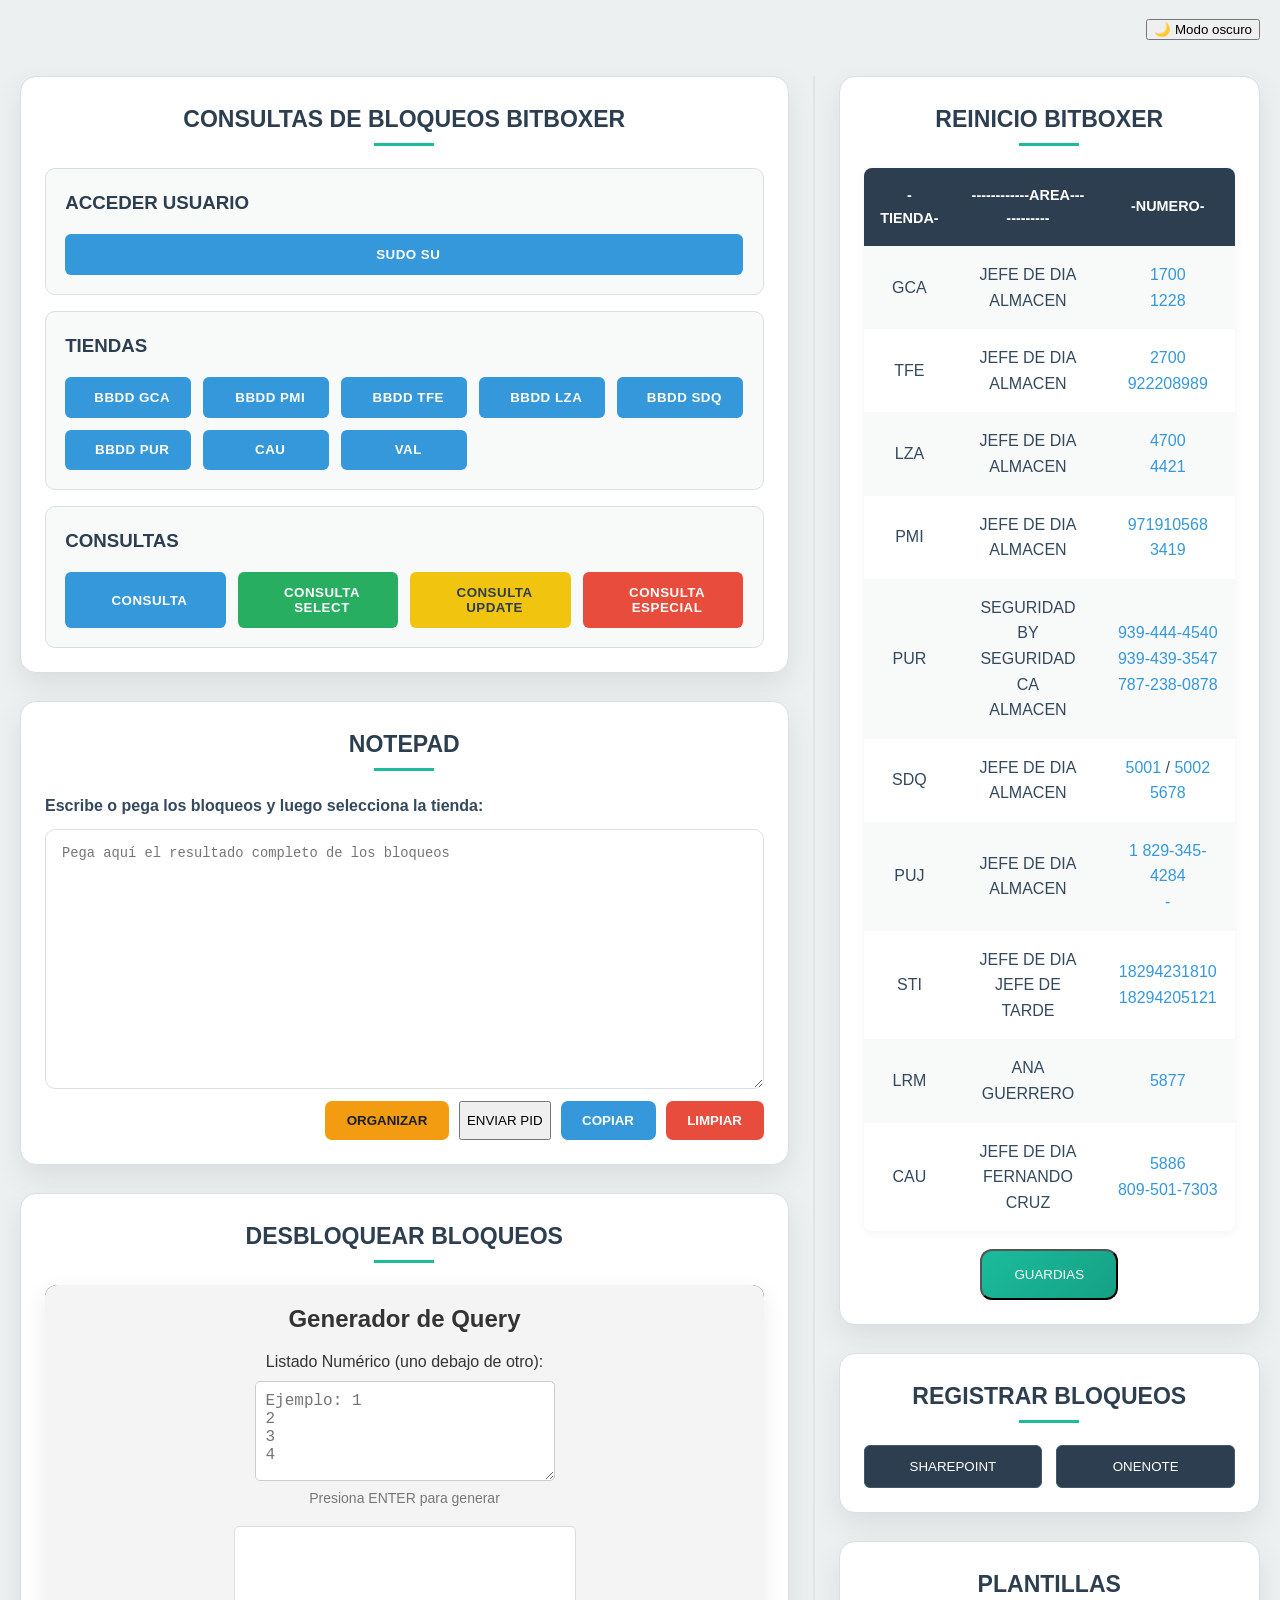
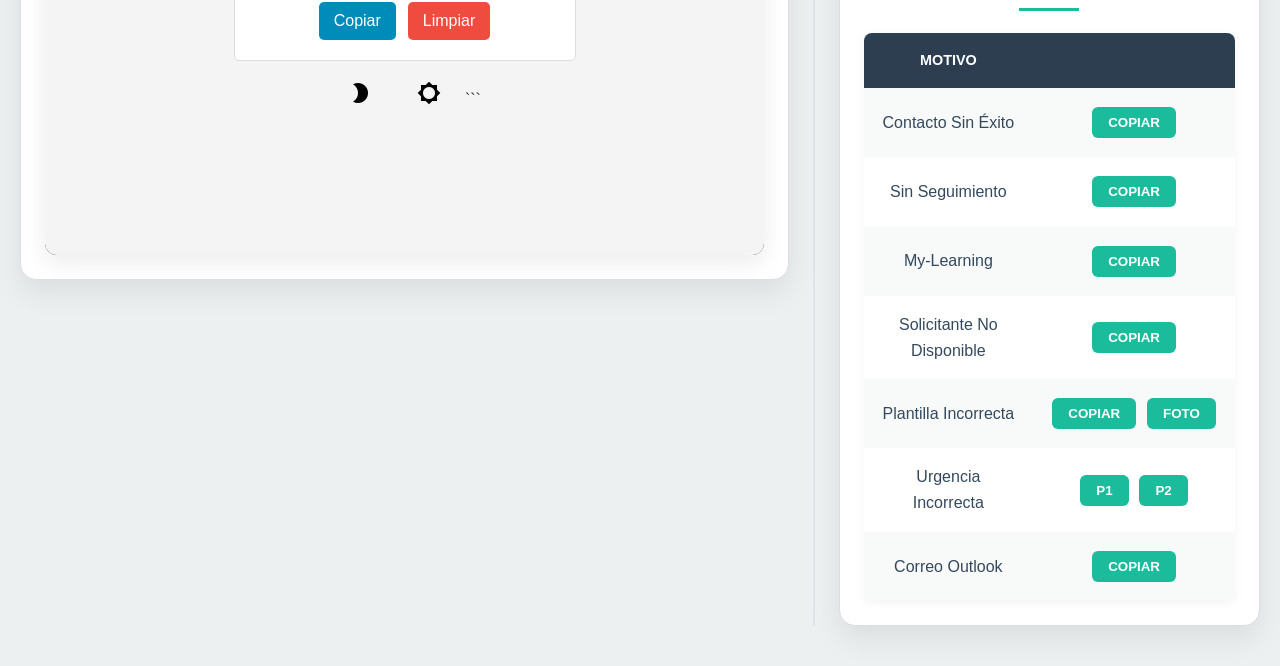
==== commit 5e732936: "Actualiza envio de PID y nomenclaturas" ====
--- a/index.html
+++ b/index.html
@@ -61,7 +61,7 @@
                         </button>
 
                         <button type="button" onclick="copiarColumnaPid(1)">
-                            COPIAR PID
+                            ENVIAR PID
                         </button>
 
                         <button id="btn-copiar-bloqueos" type="button">
